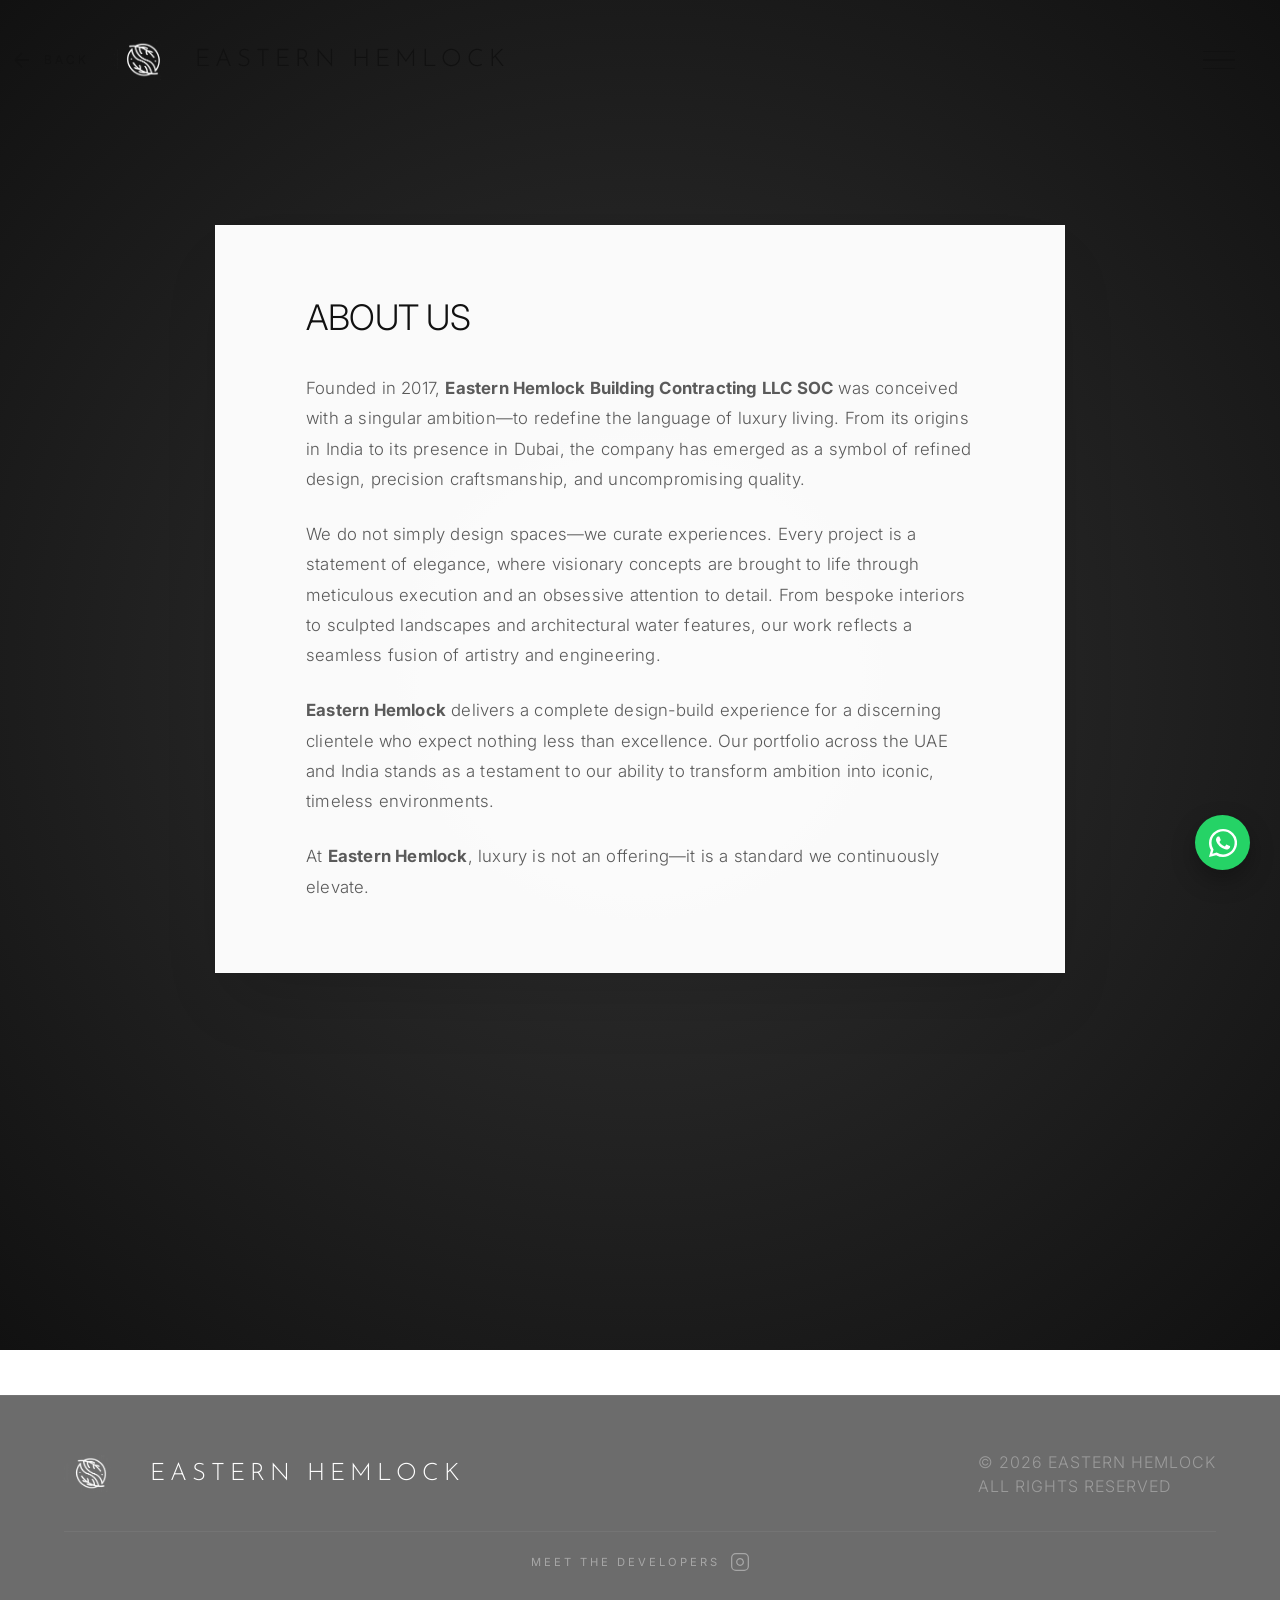
==== about.html @ 86b31ab2 "32 commit" ====
<!DOCTYPE html>
<html lang="en">
<head>
    <meta charset="UTF-8">
    <meta name="viewport" content="width=device-width, initial-scale=1.0">
    <title>Our Story | EASTERN HEMLOCK</title>
    <link rel="preconnect" href="https://fonts.googleapis.com">
    <link rel="preconnect" href="https://fonts.gstatic.com" crossorigin>
    <link href="https://fonts.googleapis.com/css2?family=Inter:wght@200;300;400;500&family=Playfair+Display:ital,wght@0,400;0,600;1,400&family=Josefin+Sans:wght@100;200;300&display=swap" rel="stylesheet">
    <link rel="stylesheet" href="style.css">
    <!-- Preload Hero Image for zero-lag entry -->
    <link rel="preload" as="image" href="https://images.unsplash.com/photo-1600585154340-be6161a56a0c?auto=format&fit=crop&w=1920&q=80">
    <script src="https://cdnjs.cloudflare.com/ajax/libs/gsap/3.12.2/gsap.min.js"></script>
    <script src="https://cdnjs.cloudflare.com/ajax/libs/gsap/3.12.2/ScrollTrigger.min.js"></script>
    <script src="https://cdn.jsdelivr.net/gh/studio-freight/lenis@1.0.19/bundled/lenis.min.js"></script>
</head>
<body class="luxury-theme">
    <div class="noise-overlay"></div>
    <div class="cursor-dot"></div>
    <div class="cursor-ring"></div>

    <nav class="nav-minimal nav-dark-elements">

        <div class="nav-container">
            <div class="nav-left">
                <a href="index.html" class="back-link" style="margin-right: 25px;">
                    <svg width="24" height="24" viewBox="0 0 24 24" fill="none" stroke="currentColor" stroke-width="1.5">
                        <path d="M19 12H5M5 12L12 19M5 12L12 5"/>
                    </svg>
                    <span>Back</span>
                </a>
                <a href="index.html" class="logo" style="text-decoration:none; color:inherit;">
                <img src="assets/logo_emblem.png" alt="EH Logo" class="brand-icon" width="55" height="55" style="object-fit: contain;  ">
                <span>EASTERN HEMLOCK</span>
            </a>
            </div>



            <div class="nav-right" style="display:flex; align-items:center;">
                <button class="hamburger" aria-label="Open Menu" style="margin-right: 30px !important;">
                    <span class="hamburger-line"></span><span class="hamburger-line"></span><span class="hamburger-line"></span>
                </button>
            </div>
        </div>
    </nav>

    
    <div class="menu-overlay" data-lenis-prevent>
        <div class="menu-bg"></div>
        <div class="menu-container" data-lenis-prevent>
            <!-- Menu Top Section -->
            <div class="menu-top">
                <div class="logo">
                    <img src="assets/logo_emblem.png" alt="EH Logo" class="brand-icon" width="55" height="55" style="object-fit: contain;  ">
                    <span>EASTERN HEMLOCK</span>
                </div>
                <div class="menu-top-right">
                    <button class="menu-close" aria-label="Close Menu">
                        <svg width="40" height="40" viewBox="0 0 24 24" fill="none" stroke="currentColor"
                            stroke-width="1">
                            <path d="M18 6 6 18M6 6l12 12" />
                        </svg>
                    </button>
                </div>
            </div>

            <!-- Menu Center Section (Main Links) -->
            <div class="menu-center">
                <ul class="nav-large-links">
                    <li><a href="index.html" class="menu-link" data-text="Home">Home</a></li>
                    <li><a href="about.html" class="menu-link" data-text="Our Story">Our Story</a></li>
                    <li><a href="projects.html" class="menu-link" data-text="Projects">Projects</a></li>
                    <li><a href="services.html" class="menu-link" data-text="Services">Services</a></li>
                    <li><a href="https://connect.easternhemlock.com" class="menu-link" target="_blank" data-text="Hemlock Connect">Hemlock Connect</a></li>
                    <li><a href="contact.html" class="menu-link" data-text="Contact">Contact</a></li>
                    <li><a href="careers.html" class="menu-link" data-text="Careers">Careers</a></li>
                </ul>
            </div>

            <!-- Menu Bottom Section (Columns) -->
            <div class="menu-bottom">
                <div class="menu-col">
                    <h4>The Team</h4>
                    <ul class="menu-sub-links">
                        <li><a href="about.html#team">Design Director</a></li>
                        <li><a href="about.html#team">Architects</a></li>
                        <li><a href="about.html#team">Engineers</a></li>
                    </ul>
                    <div class="menu-socials-inline" style="margin-top: 25px; display:flex; gap: 15px;">
                        <a href="https://www.instagram.com/eastern_hemlock_me?igsh=MTk4M3Q4dm4xdXRqOQ%3D%3D&utm_source=qr" target="_blank" style="text-decoration: none;"><svg width="24" height="24" viewBox="0 0 24 24" fill="none" stroke="currentColor" stroke-width="1.5" style="background: #333; border-radius: 6px; padding: 2px; color: white;"><rect width="20" height="20" x="2" y="2" rx="5" ry="5"/><path d="M16 11.37A4 4 0 1 1 12.63 8 4 4 0 0 1 16 11.37z"/><line x1="17.5" x2="17.51" y1="6.5" y2="6.5"/></svg></a>
                        <a href="https://www.facebook.com/easternhemlockme/" target="_blank" style="text-decoration: none;"><svg width="24" height="24" viewBox="0 0 24 24" fill="#FFFFFF" style="background: #333; border-radius: 6px; padding: 2px;"><path d="M24 12.073c0-6.627-5.373-12-12-12s-12 5.373-12 12c0 5.99 4.388 10.954 10.125 11.854v-8.385H7.078v-3.47h3.047V9.43c0-3.007 1.792-4.669 4.533-4.669 1.312 0 2.686.235 2.686.235v2.953H15.83c-1.491 0-1.956.925-1.956 1.874v2.25h3.328l-.532 3.47h-2.796v8.385C19.612 23.027 24 18.062 24 12.073z"/></svg></a>
                        <a href="https://www.youtube.com/@EASTERNHEMLOCKAE/videos" target="_blank" style="text-decoration: none;"><svg width="24" height="24" viewBox="0 0 24 24" fill="#FFFFFF" style="background: #333; border-radius: 6px; padding: 2px;"><path d="M23.498 6.186a3.016 3.016 0 0 0-2.122-2.136C19.505 3.545 12 3.545 12 3.545s-7.505 0-9.377.505A3.017 3.017 0 0 0 .502 6.186C0 8.07 0 12 0 12s0 3.93.502 5.814a3.016 3.016 0 0 0 2.122 2.136C4.495 20.455 12 20.455 12 20.455s7.505 0 9.377-.505a3.017 3.017 0 0 0 2.122-2.136C24 15.93 24 12 24 12s0-3.93-.502-5.814zM9.545 15.568V8.432L15.818 12l-6.273 3.568z"/></svg></a>
                        <a href="https://www.linkedin.com/company/easternhemlock/" target="_blank" style="text-decoration: none;"><svg width="24" height="24" viewBox="0 0 24 24" fill="#FFFFFF" style="background: #333; border-radius: 6px; padding: 2px;"><path d="M20.447 20.452h-3.554v-5.569c0-1.328-.027-3.037-1.852-3.037-1.853 0-2.136 1.445-2.136 2.939v5.667H9.351V9h3.414v1.561h.046c.477-.9 1.637-1.85 3.37-1.85 3.601 0 4.267 2.37 4.267 5.455v6.286zM5.337 7.433c-1.144 0-2.063-.926-2.063-2.065 0-1.138.92-2.063 2.063-2.063 1.14 0 2.064.925 2.064 2.063 0 1.139-.925 2.065-2.064 2.065zm1.782 13.019H3.555V9h3.564v11.452zM22.225 0H1.771C.792 0 0 .774 0 1.729v20.542C0 23.227.792 24 1.771 24h20.454C23.2 24 24 23.227 24 22.271V1.729C24 .774 23.2 0 22.222 0z"/></svg></a>
                    </div>
                </div>
                <div class="menu-col">
                    <h4>Projects</h4>
                    <ul class="menu-sub-links">
                        <li><a href="projects.html?filter=interiors">Interior Design</a></li>
                        <li><a href="projects.html?filter=landscapes">Landscape Design</a></li>
                        <li><a href="projects.html?filter=pools">Swimming Pools</a></li>
                        <li><a href="projects.html?filter=smarthomes">Smart Home</a></li>
                        <li><a href="projects.html?filter=maintenance">Maintenance</a></li>
                    </ul>
                </div>
                <div class="menu-col">
                    <h4>INSPIRATIONS</h4>
                    <ul class="menu-sub-links">
                        <li><a href="#">Modern Furniture</a></li>
                        <li><a href="#">Outdoor Spaces</a></li>
                        <li><a href="#">Luxury Living</a></li>
                    </ul>
                </div>
            </div>
        </div>
    </div>


    <section id="our-story" class="bg-silk-premium" style="position: relative; min-height: 150vh; overflow: visible;">
        <!-- Premium Scrolling Background Wrapper -->
        <div style="position: absolute; top: 0; left: 0; width: 100%; height: 100%; overflow: hidden; z-index: 0;">
            <div class="story-3d-bg" style="position: absolute; top: -20%; left: 0; width: 100%; height: 140%; will-change: transform;">
                <img src="https://images.unsplash.com/photo-1600585154340-be6161a56a0c?auto=format&fit=crop&w=1920&q=80" alt="Resort Luxury Exterior" style="width: 100%; height: 100%; object-fit: cover; will-change: transform;">
            </div>
        </div>

        <!-- Floating Content Box -->
        <div class="container" style="position: relative; z-index: 10; padding-top: 25vh; padding-bottom: 25vh; display: flex; justify-content: center;">
            <div class="story-content-box" style="background: rgba(255, 255, 255, 0.98); padding: 70px 90px; max-width: 850px; box-shadow: 0 35px 60px -15px rgba(0,0,0,0.15); border: 1px solid rgba(255,255,255,0.4);">
                <h2 style="font-size: 2.2rem; color: #111; margin-bottom: 35px; font-weight: 300; letter-spacing: -0.5px;">About us</h2>
                
                <p style="font-size: 1.05rem; color: #333; line-height: 1.8; margin-bottom: 25px; letter-spacing: 0.2px;">Founded in 2017, <strong>Eastern Hemlock Building Contracting LLC SOC</strong> was conceived with a singular ambition—to redefine the language of luxury living. From its origins in India to its presence in Dubai, the company has emerged as a symbol of refined design, precision craftsmanship, and uncompromising quality.</p>
                
                <p style="font-size: 1.05rem; color: #333; line-height: 1.8; margin-bottom: 25px; letter-spacing: 0.2px;">We do not simply design spaces—we curate experiences. Every project is a statement of elegance, where visionary concepts are brought to life through meticulous execution and an obsessive attention to detail. From bespoke interiors to sculpted landscapes and architectural water features, our work reflects a seamless fusion of artistry and engineering.</p>

                <p style="font-size: 1.05rem; color: #333; line-height: 1.8; margin-bottom: 25px; letter-spacing: 0.2px;"><strong>Eastern Hemlock</strong> delivers a complete design-build experience for a discerning clientele who expect nothing less than excellence. Our portfolio across the UAE and India stands as a testament to our ability to transform ambition into iconic, timeless environments.</p>

                <p style="font-size: 1.05rem; color: #333; line-height: 1.8; letter-spacing: 0.2px;">At <strong>Eastern Hemlock</strong>, luxury is not an offering—it is a standard we continuously elevate.</p>
            </div>
        </div>
    </section>

    <!-- Elegant Scrolling Scripting -->
    <script>
        document.addEventListener('DOMContentLoaded', () => {
            if (typeof gsap !== 'undefined' && typeof ScrollTrigger !== 'undefined') {
                gsap.registerPlugin(ScrollTrigger);
                
                // Premium Smooth Parallax Animation
                gsap.to(".story-3d-bg", {
                    scrollTrigger: {
                        trigger: "#our-story",
                        start: "top top",
                        end: "bottom top",
                        scrub: 0.8, // More responsive parallax
                    },
                    y: "20%",
                    ease: "none"
                });
                
                // Pop-up entrance for the box immediately on page load
                gsap.fromTo(".story-content-box", 
                    { scale: 0.85, opacity: 0, y: 40 },
                    { 
                        scale: 1,
                        y: 0, 
                        opacity: 1, 
                        duration: 1.2, 
                        ease: "back.out(1.5)",
                        delay: 0.2
                    }
                );
            }
        });
    </script>

    <footer class="footer-minimal bg-black" style="margin-top: 5vh;">
        <div class="container">
            <div class="footer-flex">
                <div class="logo">
                    <img src="assets/logo_emblem.png" alt="EH Logo" class="brand-icon" width="45" height="45" style="object-fit: contain; ">
                    <span>EASTERN HEMLOCK</span>
                </div>
                <p>&copy; 2026 Eastern Hemlock<br>All rights reserved</p>

            </div>
            <div class="footer-developer" style="margin-top: 30px; text-align: center; border-top: 1px solid rgba(255,255,255,0.05); padding-top: 20px;">
                <a href="https://www.instagram.com/intellex.web?igsh=MWZyenU0bWc3M2RxOQ==" target="_blank" style="text-decoration: none; color: rgba(255,255,255,0.4); font-size: 0.7rem; letter-spacing: 3px; text-transform: uppercase; display: inline-flex; align-items: center; gap: 10px; transition: color 0.3s;" onmouseover="this.style.color='#fff'" onmouseout="this.style.color='rgba(255,255,255,0.4)'">
                    Meet the Developers 
                    <svg width="20" height="20" viewBox="0 0 24 24" fill="none" stroke="currentColor" stroke-width="1.5" style="display: block;"><rect width="20" height="20" x="2" y="2" rx="5" ry="5"/><path d="M16 11.37A4 4 0 1 1 12.63 8 4 4 0 0 1 16 11.37z"/><line x1="17.5" x2="17.51" y1="6.5" y2="6.5"/></svg>
                </a>
            </div>
        </div>
    </footer>
    <script src="main.js"></script>
    <!-- WhatsApp Floating Button -->
    <a href="https://wa.me/9718004365625" class="whatsapp-btn" target="_blank" aria-label="Chat on WhatsApp">
        <svg xmlns="http://www.w3.org/2000/svg" width="32" height="32" viewBox="0 0 24 24" fill="white"><path d="M17.472 14.382c-.297-.149-1.758-.867-2.03-.967-.273-.099-.471-.148-.67.15-.197.297-.767.966-.94 1.164-.173.199-.347.223-.644.075-.297-.15-1.255-.463-2.39-1.475-.883-.788-1.48-1.761-1.653-2.059-.173-.297-.018-.458.13-.606.134-.133.298-.347.446-.52.149-.174.198-.298.298-.497.099-.198.05-.371-.025-.52-.075-.149-.669-1.612-.916-2.207-.242-.579-.487-.5-.669-.51-.173-.008-.371-.01-.57-.01-.198 0-.52.074-.792.372-.272.297-1.04 1.016-1.04 2.479 0 1.462 1.065 2.875 1.213 3.074.149.198 2.096 3.2 5.077 4.487.709.306 1.262.489 1.694.625.712.227 1.36.195 1.871.118.571-.085 1.758-.719 2.006-1.413.248-.694.248-1.289.173-1.413-.074-.124-.272-.198-.57-.347m-5.421 7.403h-.004a9.87 9.87 0 01-5.031-1.378l-.361-.214-3.741.982.998-3.648-.235-.374a9.86 9.86 0 01-1.51-5.26c.001-5.45 4.436-9.884 9.888-9.884 2.64 0 5.122 1.03 6.988 2.898a9.825 9.825 0 012.893 6.994c-.003 5.45-4.437 9.884-9.885 9.884m8.413-18.297A11.815 11.815 0 0012.05 0C5.414 0 .018 5.393 0 12.03c0 2.123.553 4.197 1.605 6.046L0 24l6.117-1.605A11.803 11.803 0 0012.043 24h.008c6.635 0 12.03-5.393 12.033-12.03a11.75 11.75 0 00-3.518-8.484l-.001-.001z"/></svg>
    </a>
</body>
</html>
---- style.css ----
/* 
    Eastern Hemlock | Ultra-Luxury Villa Services
    Minimalist Premium Design System
*/

html {
    scroll-behavior: auto !important; /* Reverting to auto - Lenis takes over the engine */
}

:root {
    --black: #111111; /* Midnight Graphite - Deep Mixed Grey/Black */
    --white: #FFFFFF;
    --luxury-bg: #111111; 
    --gold: #888888; /* Monochrome Accent - Mid Gray */
    --beige: #EBEBEB; /* Monochrome Accent - Light Gray instead of Beige */
    --transition-slow: cubic-bezier(0.2, 0.8, 0.2, 1);
    --transition-fast: cubic-bezier(0.4, 0, 0.2, 1);
}

body {
    background-color: var(--black);
    margin: 0;
    padding: 0;
    overflow-x: hidden;
}

* {
    margin: 0;
    padding: 0;
    box-sizing: border-box;
    -webkit-font-smoothing: antialiased;
    -moz-osx-font-smoothing: grayscale;
}

img {
    -webkit-touch-callout: none !important;
    -webkit-user-drag: none !important;
    -webkit-user-select: none !important;
    -khtml-user-select: none !important;
    -moz-user-select: none !important;
    -ms-user-select: none !important;
    user-select: none !important;
    pointer-events: auto; /* Allow clicks, just not secondary actions */
}

body {
    font-family: 'Inter', sans-serif;
    color: var(--white);
    background-color: var(--black);
    line-height: 1.5;
    overflow-x: hidden;
    -webkit-font-smoothing: antialiased;
}

/* Lenis Smooth Scroll Mandatory CSS */
html.lenis, html.lenis body {
    height: auto !important;
}

.lenis.lenis-smooth {
    scroll-behavior: auto !important;
}

.lenis.lenis-smooth [data-lenis-prevent] {
    overscroll-behavior: contain;
}

.lenis.lenis-stopped {
    overflow: hidden;
}

.lenis.lenis-scrolling iframe {
    pointer-events: none;
}

/* Typography Foundation */
h1, h2, h3 {
    font-family: 'Inter', sans-serif;
    font-weight: 200; /* Ultra thin, very luxury */
    text-transform: uppercase;
    letter-spacing: 2px;
}
.logo {
    font-family: 'Josefin Sans', sans-serif;
    font-weight: 200;
    text-transform: uppercase;
    letter-spacing: 6px; /* High tracking matching reference */
    font-size: 1.25rem;
    display: flex;
    align-items: center;
    gap: 16px;
}
.brand-icon, .intro-logo-img {
    display: inline-block;
    width: 55px;
    height: 55px;
    background-color: transparent !important; /* Reverting mask background */
    flex-shrink: 0;
    
    /* Using the FINAL clean asset with screen blending for absolute black-transparency */
    mix-blend-mode: screen; 
    object-fit: contain;
    
    margin-right: 15px; 
    z-index: 100;
}

/* Intro specific logo size override */
.intro-logo-img {
    width: 220px; 
    height: 220px;
}
h1 i, h2 i {
    font-family: 'Playfair Display', serif;
    font-weight: 400;
    font-style: italic;
    text-transform: none;
    letter-spacing: 0;
}

h1 { font-size: clamp(2.5rem, 6vw, 5rem); line-height: 1.1; margin-bottom: 2vh; }
h2 { font-size: clamp(2rem, 4vw, 3.5rem); margin-bottom: 3vh; line-height: 1.2; }
h3 { font-size: 1.2rem; margin-bottom: 10px; font-weight: 400; letter-spacing: 3px; }

p { font-weight: 300; font-size: clamp(1rem, 1.2vw, 1.2rem); opacity: 0.8; }

.bg-beige { 
    background-color: var(--beige);
    color: var(--black); 
}
.bg-silk-premium {
    background: radial-gradient(circle at center, #333333 0%, #111111 100%);
    background-size: 100% 100%;
    color: #EBEBEB;
}

@keyframes silkDrift {
    0% { background-position: 0% 50%; }
    50% { background-position: 100% 50%; }
    100% { background-position: 0% 50%; }
}
.bg-black { background-color: var(--black); color: var(--white); }

a { text-decoration: none; color: inherit; }

/* Utilities */
.container {
    width: 100%;
    max-width: 1600px;
    margin: 0 auto;
    padding: 0 5vw;
}
.text-center { text-align: center; }
.section-spaced { padding: 15vh 0; }

/* Buttons (Premium Minimalist) */
.btn {
    display: inline-flex;
    position: relative;
    padding: 16px 40px;
    font-size: 0.85rem;
    text-transform: uppercase;
    letter-spacing: 3px;
    font-weight: 500;
    overflow: hidden;
    cursor: pointer;
    border-radius: 2px;
    transition: color 0.4s var(--transition-fast);
}

.btn span { position: relative; z-index: 2; transition: color 0.4s; }

/* Data Hover fill animation for luxury feel */
.btn::before {
    content: '';
    position: absolute;
    top: 0; left: 0; width: 100%; height: 100%;
    background-color: var(--white);
    transform: scaleX(0);
    transform-origin: right;
    transition: transform 0.6s var(--transition-slow);
    z-index: 1;
}

.btn-outline {
    border: none;
    padding: 10px 0; /* Adjust padding for no-box look */
    color: var(--white);
    background: transparent;
}
.btn-outline span::after {
    content: '';
    position: absolute;
    bottom: -2px;
    left: 0;
    width: 100%;
    height: 1px;
    background-color: var(--white);
    transform: scaleX(0);
    transform-origin: right;
    transition: transform 0.6s var(--transition-slow);
}
.btn-outline:hover span::after {
    transform: scaleX(1);
    transform-origin: left;
}
.btn-outline:hover::before {
    transform: scaleX(1);
    transform-origin: left;
}
.btn-outline:hover span {
    color: var(--white); /* Keep white since we removed the fill effect for this text-only button */
}

.btn-primary {
    background-color: transparent;
    color: var(--white);
    border: 1px solid var(--white);
    margin-top: 4vh;
}
.btn-primary::before { background-color: var(--white); }
.btn-primary:hover::before { transform: scaleX(1); transform-origin: left; }
.btn-primary:hover span { color: var(--black); }

.bg-beige .btn-primary {
    border-color: var(--black);
    color: var(--black);
}
.bg-beige .btn-primary::before { background-color: var(--black); }
.bg-beige .btn-primary:hover span { color: var(--beige); }

.btn-large {
    padding: 20px 60px;
    font-size: 1rem;
}


/* Minimal Navigation */
.nav-minimal {
    position: fixed;
    top: 0; left: 0; width: 100%;
    padding: 30px 0;
    z-index: 1000;
    transition: all 0.6s var(--transition-slow);
    background: linear-gradient(to bottom, rgba(0,0,0,0.3) 0%, transparent 100%);
    backdrop-filter: blur(0px);
}


/* Glassmorphism for better visibility when scrolled */
.nav-minimal.scrolled {
    background: rgba(17, 17, 17, 0.8);
    backdrop-filter: blur(20px);
    padding: 15px 0;
    border-bottom: 1px solid rgba(255, 255, 255, 0.05);
}

.nav-container {
    display: grid;
    grid-template-columns: 1fr auto 1fr;
    align-items: center;
    padding: 0 5vw;
}
.nav-left {
    display: flex;
    justify-content: flex-start;
}
.nav-center {
    display: flex;
    justify-content: center;
    gap: 20px;
}
.nav-right {
    display: flex;
    justify-content: flex-end;
    gap: 30px;
}
.social-header-icon {
    opacity: 1 !important;
    color: var(--white) !important;
    transition: opacity 0.4s, transform 0.4s;
}
.social-header-icon:hover {
    opacity: 1;
    transform: translateY(-2px);
}
@media (max-width: 900px) {
    .nav-center { display: none; } /* Focus on logo + menu on mobile */
    .nav-container { grid-template-columns: 1fr 1fr; }
}


.nav-minimal .logo { 
    font-size: 1.8rem; 
    font-weight: 500; 
    color: #fff !important; 
    opacity: 1 !important; 
    display: flex !important;
    align-items: center;
    gap: 15px;
}
.nav-minimal .logo span {
    color: #fff !important;
    opacity: 1 !important;
}

.nav-right {
    display: flex;
    align-items: center;
    gap: 30px;
}

/* Dark Elements for Subpages (Visible on white/light backgrounds) */
.nav-dark-elements:not(.scrolled) .logo, 
.nav-dark-elements:not(.scrolled) .logo span, 
.nav-dark-elements:not(.scrolled) .back-link {
    color: #111 !important;
}

.nav-dark-elements:not(.scrolled) .hamburger-line {
    background-color: #111 !important;
}

.nav-dark-elements.scrolled .logo, 
.nav-dark-elements.scrolled .logo span, 
.nav-dark-elements.scrolled .back-link {
    color: #fff !important;
}

.nav-dark-elements.scrolled .hamburger-line {
    background-color: #fff !important;
}

.nav-dark-elements:not(.scrolled) .brand-icon {
    mix-blend-mode: multiply !important;
}

.nav-dark-elements.scrolled .brand-icon {
    mix-blend-mode: screen !important;
}

.hamburger, .nav-cta, .back-link {

    opacity: 1;
    visibility: visible;
    transition: opacity 0.8s var(--transition-slow), visibility 0.8s var(--transition-slow);
}


.back-link {
    display: flex;
    align-items: center;
    gap: 10px;
    font-size: 0.75rem;
    text-transform: uppercase;
    letter-spacing: 3px;
    font-weight: 300;
    color: #fff;
    transition: transform 0.3s var(--transition-fast);
}

.back-link:hover {
    transform: translateX(-5px);
    color: var(--gold);
}

.back-link svg {
    transition: transform 0.3s;
}

@media (max-width: 900px) {
    .back-link span { display: none; } /* Only arrow on mobile to save space */
}



/* Hamburger (Improved Visibility for Desktop) */
.hamburger {
    background: none;
    border: none;
    cursor: pointer;
    display: flex;
    flex-direction: column;
    justify-content: center; /* Center lines within hitbox */
    gap: 7px;
    z-index: 1001;
    padding: 15px 5px; /* Added hitbox to prevent clipping from slim header */
    height: auto;
    transition: transform 0.3s;
}
.hamburger-line {
    width: 32px;
    height: 1.5px; /* Slightly thicker for premium visibility */
    background-color: var(--white);
    display: block;
    transition: transform 0.4s var(--transition-fast), width 0.4s var(--transition-fast);
}
.hamburger:hover .hamburger-line {
    background-color: var(--gold); /* Signal interaction state */
}
.hamburger:hover .hamburger-line:last-child {
    width: 20px;
}

/* Menu Overlay */
.menu-overlay {
    position: fixed;
    top: -100%;
    left: 0;
    width: 100%;
    height: 100vh;
    background-color: #111111 !important; /* Unified Midnight Graphite */
    color: var(--white);
    z-index: 9999; 
    display: flex;
    flex-direction: column;
    padding: 60px 8vw; 
    overflow-y: auto;
    -webkit-overflow-scrolling: touch; /* Momentum scrolling for iOS */
    transition: top 0.8s var(--transition-slow);
}

.menu-overlay .logo, .menu-overlay .logo span {
    color: var(--white) !important;
}

.menu-overlay .menu-link {
    color: var(--white) !important;
}

.menu-overlay .menu-link:hover {
    color: var(--gold) !important;
}

.menu-overlay .menu-close {
    color: var(--white) !important;
}

.menu-bg {
    position: absolute;
    inset: 0;
    background: var(--black);
    transform: scaleY(0);
    transform-origin: top;
    transition: transform 1.2s var(--transition-slow);
}

.menu-container {
    min-height: 100%; /* Changed from height: 100% to allow content overflow */
    display: flex;
    flex-direction: column;
    gap: 10vh; /* Better spacing for very long menus */
}

/* Menu Top */
.menu-top {
    display: flex;
    justify-content: space-between;
    align-items: center;
    margin-bottom: 5vh;
}
.menu-top .logo { color: var(--black); font-size: 1.8rem; }

.menu-top-right {
    display: flex;
    align-items: center;
    gap: 40px;
}

.search-container {
    display: flex;
    align-items: center;
    border-bottom: 1px solid rgba(0,0,0,0.1);
    padding-bottom: 5px;
}
.search-input {
    background: none;
    border: none;
    padding: 5px 10px;
    font-size: 0.9rem;
    font-family: inherit;
    outline: none;
    width: 200px;
}
.search-btn {
    background: var(--black);
    border: none;
    cursor: pointer;
    color: var(--white);
    display: flex;
    align-items: center;
    justify-content: center;
    width: 35px;
    height: 35px;
    border-radius: 50%; /* Rounded button */
    transition: background 0.3s;
}
.search-btn:hover {
    background: var(--gold);
}

.menu-close {
    background: none;
    border: none;
    cursor: pointer;
    color: var(--black);
    transition: transform 0.4s var(--transition-fast);
}
.menu-close:hover {
    transform: rotate(90deg);
}

/* Menu Center */
.menu-center {
    flex: 1;
    display: flex;
    align-items: center;
}
.nav-large-links {
    list-style: none;
}
.nav-large-links li {
    margin-bottom: 12px; /* Tighter vertical spacing */
}
.menu-link {
    font-size: clamp(1.1rem, 2.5vw, 1.6rem); /* Refined, smaller size */
    font-weight: 300;
    text-transform: uppercase;
    letter-spacing: 6px;
    position: relative;
    display: inline-block;
    transition: color 0.4s var(--transition-fast);
}
.menu-link::after {
    content: '';
    position: absolute;
    bottom: -2px;
    left: 0;
    width: 100%;
    height: 1px;
    background-color: var(--white);
    transform: scaleX(0);
    transform-origin: right;
    transition: transform 0.6s var(--transition-slow);
}
.menu-link:hover {
    color: var(--gold);
}
.menu-link:hover::after {
    transform: scaleX(1);
    transform-origin: left;
}

/* Menu Bottom */
.menu-bottom {
    display: grid;
    grid-template-columns: repeat(3, 1fr);
    gap: 30px;
    padding-top: 3vh; /* Reduced padding to fit screen */
    border-top: 1px solid rgba(255,255,255,0.05);
}

.menu-col h4 {
    font-size: 0.8rem;
    text-transform: uppercase;
    letter-spacing: 2px;
    margin-bottom: 20px;
    opacity: 0.5;
}
.menu-sub-links {
    list-style: none;
}
.menu-sub-links li {
    margin-bottom: 10px;
}
.menu-sub-links a {
    font-size: 0.95rem;
    font-weight: 300;
    transition: color 0.3s;
}
.menu-sub-links a:hover {
    color: var(--gold);
}

/* ─── 1. Hero Section ──────────────────────────────────── */

.hero-fullscreen {
    position: relative;
    height: 100vh;
    display: flex;
    align-items: center;
    justify-content: center;
    text-align: center;
    overflow: hidden;
    background: #050505; /* Dark screen for cinematic start */
}

/* Wrapper clips the reveal */
.hero-bg-wrapper {
    position: absolute;
    inset: 0;
    overflow: hidden;
    z-index: 0;
    perspective: 1200px;
}

.hero-image-container {
    position: absolute;
    inset: 0;
    width: 100%;
    height: 100%;
    overflow: hidden;
}

/* img element */
.hero-bg-img {
    position: absolute;
    top: 0;
    left: 0;
    width: 100%;
    height: 100%;
    object-fit: cover;
    object-position: center;
    filter: brightness(0.65) contrast(1.05); /* Restored original crisp elegant lighting */
    display: block;
    transform: scale(1);
    opacity: 0; /* Reset state */
    will-change: transform, opacity;
}

/* Dark gradient overlay */
.hero-overlay {
    position: absolute;
    inset: 0;
    background: linear-gradient(
        to bottom,
        rgba(0,0,0,0.1) 0%,
        rgba(0,0,0,0.8) 100%
    );
    z-index: 1;
    opacity: 0; /* JS will fade this in */
}

/* Text container */
.hero-content {
    position: relative;
    z-index: 3;
    padding: 0 5vw;
}

.hero-heading {
    opacity: 0;
    transform: translateY(30px);
}

.hero-subheading {
    opacity: 0;
    transform: translateY(20px);
    margin-top: 2vh;
}

.hero-cta {
    opacity: 0;
    transform: translateY(20px);
    margin-top: 5vh;
}

.btn-outline-capsule {
    display: inline-block;
    padding: 18px 50px;
    border: 1px solid rgba(255, 255, 255, 0.25);
    border-radius: 50px;
    color: var(--white);
    text-transform: uppercase;
    letter-spacing: 5px;
    font-size: 0.75rem;
    font-weight: 300;
    transition: background-color 0.4s ease, color 0.4s ease, border-color 0.4s ease;
}

.btn-outline-capsule:hover {
    background: var(--white);
    color: var(--black);
    border-color: var(--white);
}

/* Scroll Indicator */
.scroll-indicator {
    display: none;
}

/* Floating Animation for Services */
@keyframes serviceFloat {
    0%   { transform: translateY(0px) scale(1); }
    50%  { transform: translateY(-15px) scale(1.01); }
    100% { transform: translateY(0px) scale(1); }
}

.floating-anim {
    animation: serviceFloat 5.5s ease-in-out infinite;
    transform-origin: center bottom;
    will-change: transform;
}

/* 2. Services Section */
.services-grid-3 {
    display: grid;
    grid-template-columns: repeat(3, 1fr);
    gap: 5vw;
    margin-top: 5vh;
}


.service-minimal {
    display: flex;
    flex-direction: column;
    gap: 30px;
}
.service-img-wrapper {
    width: 100%;
    aspect-ratio: 3/4;
    overflow: hidden;
    position: relative;
    clip-path: inset(100% 0 0 0);
}
.service-img-wrapper img {
    /* Image Protection */
    pointer-events: none; /* Prevents dragging and some right-click actions */
    -webkit-user-drag: none;
    -webkit-touch-callout: none; /* Disables the long-press 'Save Image' menu on iOS */
    user-select: none;
    
    width: 100%; height: 100%;
    object-fit: cover;
    transform: scale(1.1);
    transition: transform 1.2s cubic-bezier(0.2, 0.8, 0.2, 1);
}
.service-hover-overlay {
    position: absolute;
    top: 0; left: 0; width: 100%; height: 100%;
    background: rgba(0,0,0,0.15);
    opacity: 0;
    transition: opacity 0.6s ease;
}
.service-minimal:hover .service-img-wrapper img { transform: scale(1.03); }
.service-minimal:hover .service-hover-overlay { opacity: 1; }

.service-text { padding-top: 20px; text-align: center; }
.service-text h3 { color: var(--black); font-size: 1.4rem; letter-spacing: 4px; margin-bottom: 8px; }
.service-text p { font-size: 0.9rem; color: rgba(0,0,0,0.6); letter-spacing: 1px; }

/* 3. Feature Showcase Section */
.showcase-split {
    display: flex;
    align-items: center;
    gap: 8vw;
    padding: 10vh 0;
}

.showcase-text { flex: 0.8; }
.showcase-text p { font-size: 1.2rem; letter-spacing: 1px; text-transform: uppercase; margin-top: 20px;}

.showcase-visual {
    flex: 1.2;
    aspect-ratio: 4/5;
    position: relative;
    overflow: hidden;
    clip-path: inset(0 0 0 100%); /* Right mask reveal */
}
.showcase-visual img {
    width: 100%; height: 120%; /* Extra height for parallax */
    object-fit: cover;
    top: -10%; position: absolute;
}

/* 4. Contact / Final Section */
.section-contact {
    padding: 20vh 0;
    position: relative;
    overflow: hidden;
}
.contact-title { font-size: clamp(3rem, 7vw, 6rem); line-height: 1.05; text-transform: none; font-family: 'Playfair Display', serif; font-style: italic; }

.contact-details { 
    margin-top: 10vh; 
    font-size: 1.25rem; 
    letter-spacing: 4px; 
    color: rgba(255,255,255,0.85); 
    text-align: center;
    width: 100%;
}
.contact-details p {
    margin-bottom: 25px;
    text-transform: lowercase;
}

/* Footer */
.footer-minimal { padding: 50px 0; font-size: 0.8rem; letter-spacing: 1px; color: rgba(255,255,255,0.4); text-transform: uppercase; }
.footer-flex { display: flex; justify-content: space-between; align-items: center; }
.footer-minimal .logo { font-size: 1.5rem; color: #fff; }
@media (max-width: 900px) {
    .footer-minimal { 
        text-align: center !important; 
        padding: 40px 20px !important; 
    }
    .footer-flex { 
        flex-direction: column !important; 
        gap: 30px !important; 
        align-items: center !important; 
        justify-content: center !important;
    }
    .footer-minimal .logo { 
        display: flex !important;
        flex-direction: row !important;
        justify-content: center !important; 
        align-items: center !important;
        gap: 10px !important; /* Reduced gap */
        margin-bottom: 20px !important;
        width: 100% !important;
        text-align: center !important;
    }
    .footer-minimal .logo span {
        white-space: nowrap !important;
        display: inline-block !important;
        letter-spacing: 3px !important; /* Reduced letter-spacing to prevent overflow */
        font-size: 1.2rem !important; /* Slightly smaller to fit mobile screens */
    }

    .footer-minimal p {
        width: 100% !important;
        text-align: center !important;
        line-height: 1.6 !important;
        margin-bottom: 25px !important;
    }
    .footer-developer {
        width: 100% !important;
        text-align: center !important;
        display: flex !important;
        justify-content: center !important;
        margin-top: 25px !important;
    }
    .contact-details {
        margin-top: 5vh !important;
        font-size: 1rem !important;
        letter-spacing: 2px !important;
        padding: 0 20px !important;
    }
    .contact-details p {
        display: flex !important;
        flex-direction: column !important; /* Stack phone and email on mobile */
        gap: 15px !important;
        text-align: center !important;
        align-items: center !important;
    }
}

/* Initial GSAP States */
.hero-anim, .fade-stagger, .fade-slide-right, .fade-slide-up {
    opacity: 0;
}

/* Contact Background Image enhancements */
.contact-bg-wrapper {
    position: absolute;
    top: 0; left: 0; width: 100%; height: 100%;
    z-index: 0;
}
.contact-bg-wrapper img {
    width: 100%; height: 120%;
    object-fit: cover;
    top: -10%; position: absolute;
    filter: brightness(0.4);
}
.contact-overlay {
    position: absolute;
    top: 0; left: 0; width: 100%; height: 100%;
    background: linear-gradient(to top, var(--black), transparent);
}
.contact-content-relative {
    position: relative;
    z-index: 2;
}

/* Mobile Specific Adjustments */
@media (max-width: 768px) {
    .btn {
        padding: 12px 30px;
        font-size: 0.7rem; /* Smaller font on mobile */
        letter-spacing: 2px;
    }
    .btn-large {
        padding: 15px 40px;
        font-size: 0.85rem;
    }
    
    /* Header layout like NSIDE */
    .nav-minimal {
        padding: 0;
        border-bottom: 1px solid rgba(255, 255, 255, 0.15);
    }
    .nav-container {
        padding: 0 0 0 5vw;
        height: 70px;
    }
    .nav-minimal .logo {
        font-size: 1.1rem;
        letter-spacing: 2px;
    }
    .nav-cta {
        display: none; /* Hide on mobile to match the clean look */
    }
    .nav-right {
        height: 100%;
        gap: 0;
    }
    .hamburger {
        height: 100%;
        width: 70px;
        border-left: 1px solid rgba(255, 255, 255, 0.15);
        display: flex;
        justify-content: center;
        align-items: center;
        gap: 6px;
    }
    .hamburger-line {
        width: 24px;
        height: 1px;
    }
}

/* --- New Additions: Story & Portfolio --- */
.story-layout {
    display: flex;
    justify-content: space-between;
    gap: 8vw;
    align-items: center;
}
@media (max-width: 900px) {
    .story-layout { flex-direction: column; text-align: center; }
}
.story-left { flex: 1; }
.story-right { flex: 1; }
.story-right p { font-size: 1.15rem; line-height: 1.8; margin-bottom: 30px; }
.eyebrow { font-size: 0.8rem; letter-spacing: 4px; text-transform: uppercase; color: var(--gold, #888888); display: block; margin-bottom: 20px; font-weight: 500;}
.mt-4 { margin-top: 2rem; }
.mb-5 { margin-bottom: 3rem; }

/* --- Project Promo Section (Reference Match) --- */
.project-promo-section {
    position: relative;
    width: 100%;
    height: 70vh;
    display: flex;
    align-items: center;
    justify-content: center;
    background: var(--background);
    overflow: hidden;
}
.vertical-lines {
    position: absolute;
    top: 0; left: 0; width: 100%; height: 100%;
    display: flex;
    justify-content: space-between;
    padding: 0 15vw;
    z-index: 2;
    pointer-events: none;
}
.v-line {
    width: 1px;
    height: 100%;
    background: rgba(255,255,255,0.05);
}
.promo-bg {
    position: absolute;
    top: 10%; left: 0; right: 0; bottom: 10%;
    overflow: hidden;
    z-index: 1;
}
.promo-bg img {
    width: 100%; height: 120%;
    object-fit: cover;
    position: absolute; top: -10%; left: 0;
}
.promo-overlay {
    position: absolute; inset: 0;
    background: rgba(0,0,0,0.5);
}
.promo-content {
    position: relative;
    z-index: 3;
    text-align: center;
    color: var(--white);
    padding: 0 5vw;
}
.promo-title {
    font-size: clamp(2rem, 4vw, 4rem);
    font-family: 'Inter', sans-serif;
    font-weight: 400;
    text-transform: none;
    letter-spacing: -1px;
    margin-top: 10px;
}
.project-subnav {
    display: flex;
    justify-content: space-around;
    padding: 30px 10vw;
    border-bottom: 1px solid rgba(255,255,255,0.08); /* Clean modern bar */
    border-top: 1px solid rgba(255,255,255,0.08);
    background: var(--background);
}
.subnav-item {
    font-size: 0.8rem;
    letter-spacing: 4px;
    text-transform: uppercase;
    color: var(--text-muted);
    cursor: pointer;
    transition: color 0.3s;
    display: flex;
    align-items: center;
    gap: 10px;
}
.subnav-item:hover { color: var(--gold); }
.plus-icon { font-size: 1.2rem; font-weight: 300; }

@media(max-width: 900px) {
    .project-subnav { flex-direction: column; gap: 20px; align-items: center; padding: 30px 5vw; }
    .promo-bg { left: 0; right: 0; }
    .vertical-lines { padding: 0 5vw; }
}

/* --- Luxury Gallery Modal --- */
.gallery-modal {
    position: fixed;
    inset: 0;
    background: rgba(5,5,5,0.98);
    z-index: 99999;
    display: flex;
    flex-direction: column;
    opacity: 0;
    pointer-events: none;
    visibility: hidden;
    transition: opacity 0.6s ease, visibility 0.6s ease;
    backdrop-filter: blur(20px);
}
.gallery-modal.active {
    opacity: 1;
    pointer-events: all;
    visibility: visible;
}
.gallery-close {
    position: absolute;
    top: 40px; right: 5vw;
    color: var(--white);
    cursor: pointer;
    z-index: 10;
    transition: transform 0.4s;
}
.gallery-close:hover { transform: rotate(90deg); color: var(--gold); }
.gallery-container {
    flex: 1;
    display: flex;
    flex-direction: column;
    padding: 10vh 5vw 5vh 5vw;
    overflow: hidden;
    position: relative; /* Ensure children can position absolutely */
}

.gallery-nav {
    position: absolute;
    top: 55%; /* Centered around the gallery items */
    transform: translateY(-50%);
    width: 60px;
    height: 60px;
    background: rgba(255,255,255,0.05);
    border: 1px solid rgba(255,255,255,0.1);
    color: var(--white);
    border-radius: 50%;
    display: flex;
    align-items: center;
    justify-content: center;
    cursor: pointer;
    z-index: 20;
    transition: all 0.4s cubic-bezier(0.2, 0.8, 0.2, 1);
    backdrop-filter: blur(10px);
}
.gallery-nav:hover {
    background: rgba(255,255,255,0.15);
    border-color: var(--gold);
    color: var(--gold);
}
.gallery-prev { left: 2vw; }
.gallery-next { right: 2vw; }

@media(max-width: 900px) {
    .gallery-nav { width: 50px; height: 50px; top: auto; bottom: 30px; }
    .gallery-prev { left: 5vw; }
    .gallery-next { right: 5vw; }
}
.gallery-header {
    display: flex;
    justify-content: space-between;
    align-items: flex-end;
    margin-bottom: 6vh;
}
.gallery-filters {
    display: flex;
    gap: 20px;
}
.filter-btn {
    background: none; border: none;
    color: var(--text-muted);
    font-size: 0.8rem; letter-spacing: 3px; text-transform: uppercase;
    cursor: pointer; padding-bottom: 5px;
    position: relative;
    transition: color 0.3s;
    flex-shrink: 0;
}
.filter-btn.active, .filter-btn:hover { color: var(--white); }
.filter-btn::after {
    content: ''; position: absolute; bottom: 0; left: 0; width: 100%; height: 1px;
    background: var(--gold); transform: scaleX(0); transform-origin: right; transition: transform 0.4s;
}
.filter-btn.active::after { transform: scaleX(1); transform-origin: left; }

.gallery-track {
    display: flex;
    gap: 0; /* Tight grid matching reference */
    overflow-x: auto;
    padding-bottom: 20px;
    scrollbar-width: none;
    align-items: center;
    height: 100%;
    will-change: scroll-position, transform;
    -webkit-overflow-scrolling: touch;
}
.gallery-track::-webkit-scrollbar { display: none; }

.gallery-item {
    flex: 0 0 30vw; 
    height: 65vh;
    display: flex;
    position: relative;
    cursor: grab;
    border-right: 1px solid rgba(255,255,255,0.15); /* Thin reference lines */
    animation: slowFloat 6s ease-in-out infinite;
}
.gallery-item:nth-child(odd) { animation-duration: 7.5s; animation-delay: -3s; }
.gallery-item:nth-child(3n) { animation-duration: 5.5s; animation-delay: -1.5s; }

@keyframes slowFloat {
    0% { transform: translateY(0); }
    50% { transform: translateY(-12px); }
    100% { transform: translateY(0); }
}

@keyframes ambientPan {
    0% { transform: scale(1.02) translate(0, 0); }
    100% { transform: scale(1.08) translate(-1%, 1.5%); }
}
.ambient-pan {
    animation: ambientPan 30s ease-in-out infinite alternate;
}

.gallery-item.hidden { display: none; }

.gallery-img-wrap {
    width: 100%;
    height: 100%;
    position: relative;
    overflow: hidden;
}
.gallery-img-wrap img {
    /* Image Protection */
    pointer-events: none;
    -webkit-user-drag: none;
    -webkit-touch-callout: none;
    user-select: none;

    width: 100%; height: 100%;
    object-fit: cover;
    transform: scale(1.05);
    transition: transform 0.8s cubic-bezier(0.2, 0.8, 0.2, 1);
}
.gallery-item:hover .gallery-img-wrap img {
    transform: scale(1);
}

.card-overlay {
    position: absolute; inset: 0;
    background: rgba(0,0,0,0.6); /* Deep overlay for text readability */
    transition: background 0.6s ease;
    z-index: 1;
}
.gallery-item:hover .card-overlay {
    background: rgba(0,0,0,0.3); /* Lightens up elegantly on hover */
}

.card-content {
    position: absolute; inset: 0;
    z-index: 2;
    display: flex;
    flex-direction: column;
    justify-content: center;
    padding: 40px;
    text-align: center;
    color: var(--white);
}

.card-top {
    transform: translateY(15px);
    transition: transform 0.6s cubic-bezier(0.2, 0.8, 0.2, 1);
}
.gallery-item:hover .card-top { transform: translateY(0); }

.card-location {
    font-size: 0.65rem; letter-spacing: 5px; text-transform: uppercase; color: var(--text-muted);
    display: block; margin-bottom: 12px;
}
.card-title {
    font-size: 2rem; font-family: 'Inter', sans-serif; font-weight: 500; letter-spacing: -1px;
}

.card-view-btn {
    width: 90px; height: 90px;
    border: 1px solid rgba(255,255,255,0.4);
    border-radius: 50%;
    display: flex; align-items: center; justify-content: center;
    margin: 0 auto;
    font-size: 0.7rem; letter-spacing: 3px;
    opacity: 0;
    pointer-events: none;
    transition: all 0.5s cubic-bezier(0.2, 0.8, 0.2, 1);
    backdrop-filter: blur(25px);
}

.lightbox-nav {
    position: absolute;
    top: 50%;
    transform: translateY(-50%);
    width: 60px;
    height: 60px;
    background: rgba(255,255,255,0.05);
    border: 1px solid rgba(255,255,255,0.1);
    color: var(--white);
    border-radius: 50%;
    display: flex;
    align-items: center;
    justify-content: center;
    cursor: pointer;
    z-index: 200;
    transition: all 0.4s cubic-bezier(0.2, 0.8, 0.2, 1);
}
.lightbox-nav:hover {
    background: rgba(255,255,255,0.15);
    border-color: var(--gold);
    color: var(--gold);
}
.lightbox-prev { left: 4vw; }
.lightbox-next { right: 4vw; }

@media(max-width: 900px) {
    .lightbox-nav { width: 45px; height: 45px; }
}

.lightbox-portal.active {
    opacity: 1;
    pointer-events: auto;
}

.gallery-item:hover .card-view-btn {
    opacity: 1; transform: scale(1);
    background: rgba(255,255,255,0.05); /* Slight glass hover */
    border-color: rgba(255,255,255,0.9);
}

.card-bottom {
    font-size: 0.75rem; letter-spacing: 4px; color: var(--text-muted);
    transform: translateY(15px);
    transition: transform 0.6s cubic-bezier(0.2, 0.8, 0.2, 1);
}
.gallery-item:hover .card-bottom { transform: translateY(0); }

@media(max-width: 900px) {
    .gallery-header { flex-direction: column; align-items: flex-start; gap: 20px; }
    .gallery-filters { 
        width: 100%;
        overflow-x: auto;
        white-space: nowrap;
        padding-bottom: 15px;
        -webkit-overflow-scrolling: touch;
        scrollbar-width: none;
    }
    /* Mobile Tap Interaction: Show full image and trigger lightbox on first touch */
    .gallery-track {
        scroll-snap-type: x proximity; /* Proximity provides a smoother, less rigid swiping experience */
        -webkit-overflow-scrolling: touch; /* Essential for momentum-based smooth scrolling on iOS */
        scroll-behavior: smooth;
    }
    
    .gallery-item {
        flex: 0 0 85vw; /* Much wider for full image visibility */
        height: 75vh;   /* Taller for better impact on mobile */
        scroll-snap-align: center;
        border-right: none;
    }
    
    .card-view-btn {
        opacity: 1 !important; /* Always visible or visible on first tap? User said same as desktop. 
                                  But desktop shows on hover. On mobile, let's make it more present. 
                                  Actually, if 'touching itself' opens the lightbox, maybe keep it centered. */
        transform: scale(1) !important;
        width: 80px !important;
        height: 80px !important;
        background: rgba(255,255,255,0.15);
        border-color: rgba(255,255,255,0.8);
        font-size: 0.65rem !important;
        pointer-events: none; /* Let the gallery-item handle the click */
    }
    
    .card-overlay {
        background: rgba(0,0,0,0.4) !important; /* Slightly lighter on mobile */
    }
}

/* --- COMPREHENSIVE MOBILE OPTIMIZATION --- */
@media (max-width: 768px) {
    /* Global Overrides */
    body, html { overflow-x: hidden !important; width: 100%; max-width: 100vw; }
    .container { padding-left: 20px !important; padding-right: 20px !important; width: 100% !important; box-sizing: border-box; }
    h1 { font-size: 2.8rem !important; }
    h2 { font-size: 2.2rem !important; }
    p { font-size: 1rem !important; }
    
    /* Dynamic Navigation protection against text overlap */
    .nav-minimal {
        background: transparent;
        backdrop-filter: blur(0px);
        padding: 15px 0 !important;
    }
    .nav-large-links li a { font-size: 2rem !important; }

    /* About Page Mobile Fixes */
    .story-content-box {
        padding: 40px 25px !important;
        margin: 20px !important;
        max-width: 100% !important;
        box-sizing: border-box;
    }
    
    /* Services Page Mobile Fixes */
    div[style*="flex-direction: row-reverse"] {
        flex-direction: column !important;
    }
    /* Any flex layout gap over 30 needs squishing */
    div[style*="display:flex; align-items:center; gap: 80px"] {
        flex-direction: column !important;
        gap: 30px !important;
    }
    /* Squish the grids */
    div[style*="grid-template-columns"] {
        grid-template-columns: 1fr !important;
        gap: 20px !important;
    }
    .img-3d-card {
        height: 250px !important;
        margin-bottom: 20px !important;
    }
    div[style*="min-width: 300px;"] {
        min-width: 100% !important;
    }
    
    /* Contact Page Mobile Fixes */
    #contact-form .container {
        padding-top: 5vh !important;
    }
    .contact-wrapper {
        flex-direction: column !important;
        margin: 15px !important;
        width: auto !important;
    }
    .form-col, .links-col {
        padding: 30px 20px !important;
        min-width: 100% !important;
        border-right: none !important;
        border-bottom: 1px solid #f0f0f0;
        box-sizing: border-box;
    }
    .luxury-form > div {
        flex-direction: column !important;
        gap: 15px !important;
    }
}

/* --- GLOBAL BACKGROUND GLASSMORPHISM --- */
.bg-black {
    background: rgba(10, 10, 10, 0.6) !important;
    backdrop-filter: blur(25px);
    -webkit-backdrop-filter: blur(25px);
    border-top: 1px solid rgba(255,255,255,0.05);
}
.bg-beige {
    background: rgba(240, 235, 230, 0.75) !important;
    backdrop-filter: blur(25px);
    -webkit-backdrop-filter: blur(25px);
    border-top: 1px solid rgba(255,255,255,0.4);
}
/* Ensure the body doesn't block the fixed bg */
body {
    background: transparent !important;
}

/* --- CINEMATIC INTRO STYLES --- */
.intro-branding-overlay {
    position: fixed;
    inset: 0;
    width: 100vw;
    height: 100vh;
    background: var(--black);
    z-index: 5000;
    display: flex;
    align-items: center;
    justify-content: center;
    pointer-events: none; /* Allow scroll through once animated */
    overflow: hidden;
}

/* Restored introductory background asset with high-blur for cleaning */
.intro-bg-blur {
    position: absolute;
    inset: 0;
    background-image: url('assets/intro_blur_bg.png');
    background-size: cover;
    background-position: center;
    filter: blur(100px); /* Increased to 100px to effectively remove asset-level noise/particles */
    opacity: 0.55; /* Refined opacity for cinematic depth */
    transform: scale(1.2); /* Ensure no edge bleed with high blur */
    pointer-events: none;
    z-index: 1;
}

.intro-logo-wrap {
    position: relative; 
    z-index: 10; 
    display: flex;
    flex-direction: column;
    align-items: center;
    text-align: center;
    will-change: transform, opacity;
}

.intro-logo-text {
    font-family: 'Inter', sans-serif;
    font-weight: 300; /* Slightly thicker to avoid 'particle' text appearance */
    letter-spacing: 18px; /* Slightly tighter for a cleaner look */
    font-size: 2.2rem;
    color: #fff;
    text-transform: uppercase;
    text-shadow: 0 0 15px rgba(0, 0, 0, 0.5); /* Hide background contrast noise */
}

.nav-minimal {
    opacity: 1; /* Keep nav controls visible */
    transition: opacity 0.8s ease;
}

.nav-minimal .logo {
    opacity: 1; /* PERSISTENT BRANDING: Anchor the identity in top-left */
    transition: opacity 0.6s ease;
}

.nav-minimal .logo.visible {
    opacity: 1;
}

/* ─── 1.5 Scroll-Driven Luxury Showcase (New) ───────────────── */

.scroll-story-section {
    position: relative;
    height: 600vh; /* More height for sequential scroll */
    background: #0d110f; 
}

.scroll-sticky-container {
    position: relative;
    width: 100%;
    height: 100vh;
    overflow: hidden;
    display: flex;
    align-items: center;
    justify-content: center;
    background: radial-gradient(circle at center, #1a2a22 0%, #0d110f 100%);
}

/* Premium Pastel Ambient Background */
.scroll-story-ambient {
    position: absolute;
    inset: 0;
    pointer-events: none;
    z-index: 1;
}

.ambient-glow {
    position: absolute;
    width: 70vw;
    height: 70vw;
    border-radius: 100%;
    filter: blur(160px);
    opacity: 0; /* REMOVED: Users see these as 'particles' */
    mix-blend-mode: soft-light;
    will-change: transform;
}

.glow-1 {
    top: -10%;
    left: -10%;
    background: radial-gradient(circle, rgba(255, 255, 255, 0.08) 0%, transparent 70%); /* Soft Platinum */
}

.glow-2 {
    bottom: -15%;
    right: -10%;
    background: radial-gradient(circle, rgba(255, 255, 255, 0.05) 0%, transparent 70%); /* Dim White */
}

.nav-minimal {
    position: fixed;
    top: 0;
    left: 0;
    width: 100%;
    z-index: 5000;
    background: transparent !important;
    display: flex;
    flex-direction: column;
}

.nav-minimal .logo, .nav-minimal .logo span {
    color: var(--white) !important; /* Restore White for Chocolate contrast */
}

/* Restore Logo Img for Dark Chocolate */
.brand-icon {
    filter: none; 
}

.hamburger-line {
    background-color: var(--white) !important; /* Restore White Lines */
}

.nav-container {
    padding: 0 10px !important; /* Absolute Edge Fringe Activation */
    min-height: 35px;
    display: flex;
    align-items: center;
    justify-content: space-between;
    width: 100%;
}

.nav-minimal .brand-icon {
    width: 60px; /* Bolder size for impact */
    height: 60px;
    margin-right: 6px;
}

.logo span {
    font-size: 1.5rem; /* Bolder size for impact */
    letter-spacing: 5px;
    font-weight: 300;
}

.glow-3 {
    top: 30%;
    left: 40%;
    width: 50vw;
    height: 50vw;
    background: radial-gradient(circle, rgba(255, 255, 255, 0.03) 0%, transparent 70%);
}
/* Grainy Noise Removed for clarity */

.scroll-cards-wrapper {
    position: relative;
    width: 100%;
    height: 100%;
    display: flex;
    align-items: center;
    justify-content: center;
    transform-style: preserve-3d;
    perspective: 1200px; /* Enhanced Depth */
    z-index: 10;
}

.scroll-card {
    position: absolute;
    left: 50%;
    top: 50%;
    width: clamp(280px, 20vw, 400px);
    height: clamp(400px, 30vw, 580px);
    border-radius: 24px;
    overflow: hidden;
    box-shadow: 0 50px 100px rgba(0, 0, 0, 0.8);
    background: rgba(255, 255, 255, 0.03);
    backdrop-filter: blur(15px);
    -webkit-backdrop-filter: blur(15px);
    border: 1px solid rgba(255, 255, 255, 0.1);
    will-change: transform, opacity, filter;
    transform: translate(-50%, -50%); /* Initial center position */
    z-index: 1;
}

#lightbox-img {
    height: 100%;
    width: 100%;
    object-fit: contain;
    
    /* Image Protection */
    pointer-events: none;
    -webkit-user-drag: none;
    -webkit-touch-callout: none;
    user-select: none;
}

.scroll-card img {
    width: 100%;
    height: 100%;
    object-fit: cover;
    filter: brightness(1.05) contrast(0.95); /* Softer aesthetic for light theme */
    transition: transform 0.8s var(--transition-slow);
}

.scroll-card:hover img {
    transform: scale(1.03);
}

/* Card Specific (Z-index layering - Central is top) */
/* Sequential Card Handling via JS */

/* Subtle Sheen & Bottom Shadow for improved text legibility */
.scroll-card::before {
    content: '';
    position: absolute;
    inset: 0;
    background: linear-gradient(135deg, rgba(255,255,255,0.2) 0%, transparent 50%);
    pointer-events: none;
    z-index: 5;
}
.scroll-card::after {
    content: '';
    position: absolute;
    bottom: 0;
    left: 0;
    width: 100%;
    height: 40%;
    background: linear-gradient(to top, rgba(0,0,0,0.7) 0%, transparent 100%);
    pointer-events: none;
    z-index: 6;
}

@media (max-width: 1024px) {
    .scroll-card {
        width: 160px;
        height: 260px;
        border-radius: 15px;
    }
}

.scroll-indicators {
    position: absolute;
    bottom: 5vh;
    left: 50%;
    transform: translateX(-50%);
    display: flex;
    gap: 15px;
    z-index: 100;
}

.indicator {
    width: 8px;
    height: 8px;
    border-radius: 50%;
    background: rgba(255, 255, 255, 0.2);
    transition: all 0.4s ease;
}

.indicator.active {
    background: var(--white);
    transform: scale(1.5);
    box-shadow: 0 0 15px rgba(255, 255, 255, 0.5);
}

.card-label {
    position: absolute;
    bottom: 40px;
    left: 50%;
    transform: translateX(-50%);
    font-size: 0.75rem;
    letter-spacing: 5px;
    text-transform: uppercase;
    color: var(--white);
    z-index: 10;
    opacity: 0.8;
}


/* --- NEW SECTIONS COMPONENT SYSTEM --- */

/* 1. Statistics Section */
.stats-section {
    padding: 12vh 0;
    background: linear-gradient(to bottom, #0d0d0d 0%, #1a1a1a 50%, #0d0d0d 100%);
    border-top: 1px solid rgba(255,255,255,0.03);
    border-bottom: 1px solid rgba(255,255,255,0.03);
}

.stats-grid {
    display: grid;
    grid-template-columns: repeat(3, 1fr);
    gap: 15px; /* Minimized gap for mobile fit */
}

.stat-item {
    text-align: center;
    border-left: 1px solid rgba(255,255,255,0.05);
    padding-left: 20px;
}

/* Fluid Typography for 4-column Mobile Stats */
.stat-number {
    font-size: clamp(1rem, 4.5vw, 3.5rem);
    font-weight: 200;
    letter-spacing: -2px;
    display: block;
    margin-bottom: 5px;
}

.stat-label {
    font-size: clamp(0.5rem, 1.8vw, 0.75rem);
    text-transform: uppercase;
    letter-spacing: 3px;
    color: var(--text-muted);
}

/* Removed mobile stack to ensure layout remains same as desktop */

/* 2. Partner Scroller (Infinite Loop) */
.partners-section {
    padding: 80px 0;
    background: var(--black);
    overflow: hidden;
    position: relative;
    border-top: 1px solid rgba(255,255,255,0.02);
}

.partners-track {
    display: flex;
    white-space: nowrap;
    animation: scrollInfinite 60s linear infinite;
    gap: 100px;
    align-items: center;
    width: max-content;
}

.partner-item {
    display: flex;
    align-items: center;
    gap: 15px; /* Tighter gap */
    font-family: 'Josefin Sans', sans-serif;
    font-size: 1rem;
    letter-spacing: 4px;
    text-transform: uppercase;
    color: rgba(255,255,255,0.4);
    font-weight: 300;
}

.partner-logo {
    height: 35px; /* Slightly larger for better clarity */
    width: auto;
    max-width: 130px;
    object-fit: contain;
    filter: none; /* Permanent clarity as requested */
    transition: all 0.4s ease;
}

.partner-item:hover .partner-logo {
    transform: scale(1.1);
}

.partner-item svg {
    width: 24px;
    height: 24px;
    margin-right: 15px;
    opacity: 0.65;
    transition: all 0.3s ease;
    color: var(--white);
}

.partner-item:hover svg {
    opacity: 1;
    transform: scale(1.1);
}

@keyframes scrollInfinite {
    0% { transform: translateX(0); }
    100% { transform: translateX(-50%); }
}

/* 3. Project Promo Section (Fixed White Gaps) */
.project-promo-header {
    margin-top: -1px; /* Ensure no sub-pixel gaps */
}

.project-promo-section {
    position: relative;
    width: 100%;
    min-height: 85vh; /* Larger coverage to eliminate white gaps */
    height: auto;
    overflow: hidden;
    background: var(--black);
    display: flex;
    align-items: center;
    justify-content: center;
}

.promo-bg {
    position: absolute;
    inset: 0;
    width: 100%;
    height: 100%;
    z-index: 1;
}

.promo-bg img {
    width: 100%;
    height: 100%;
    object-fit: cover; /* ESSENTIAL: Covers all white space in the container */
    filter: brightness(0.65); /* Maintain luxury dark tone */
}

.promo-overlay {
    position: absolute;
    inset: 0;
    background: linear-gradient(to bottom, 
        rgba(13, 17, 15, 0.4) 0%, 
        transparent 50%, 
        rgba(0,0,0,0.6) 100%);
    z-index: 2;
}

.promo-content {
    position: relative;
    z-index: 10;
    text-align: center;
    padding: 0 20px;
    max-width: 800px;
}

.promo-title {
    font-size: clamp(2.5rem, 8vw, 5.5rem);
    font-weight: 300;
    line-height: 1.1;
    margin-bottom: 40px;
    color: var(--white);
}

.project-subnav.quote-container {
    display: flex;
    justify-content: center;
    padding: 30px 20px;
    background: #0d110f;
    border-top: 1px solid rgba(255,255,255,0.03);
    border-bottom: 1px solid rgba(255,255,255,0.03);
}

.quote-centered {
    font-family: 'Bodoni Moda', serif;
    font-style: italic;
    font-size: clamp(0.7rem, 2.5vw, 1rem);
    text-transform: uppercase;
    letter-spacing: 15px; /* Maximum luxury tracking */
    color: rgba(255,255,255,0.7);
    text-align: center;
    padding: 0 5vw;
    line-height: 2;
}

/* 4. Social Media Section */

.social-links {
    display: flex;
    justify-content: center;
    gap: 40px;
    margin-top: 30px;
}

.social-icon {
    font-size: 0.85rem;
    text-transform: uppercase;
    letter-spacing: 4px;
    color: var(--text-muted);
    transition: all 0.4s var(--transition-fast);
    position: relative;
}

.social-icon::after {
    content: '';
    position: absolute;
    bottom: -8px;
    left: 0;
    width: 100%;
    height: 1px;
    background: var(--white);
    transform: scaleX(0);
    transform-origin: right;
    transition: transform 0.4s var(--transition-slow);
}

.social-icon:hover { color: var(--white); }
.social-icon:hover::after { transform: scaleX(1); transform-origin: left; }

/* 4. WhatsApp & Download Buttons */
.whatsapp-btn, .dl-floating-btn {
    position: fixed;
    bottom: 30px;
    width: 55px;
    height: 55px;
    border-radius: 50%;
    display: flex;
    align-items: center;
    justify-content: center;
    z-index: 9999;
    box-shadow: 0 10px 25px rgba(0,0,0,0.3);
    transition: all 0.4s var(--transition-fast);
}

.dl-label {
    position: absolute;
    top: -22px;
    left: 50%;
    transform: translateX(-50%);
    font-size: 0.6rem;
    letter-spacing: 2px;
    text-transform: uppercase;
    color: #fff;
    opacity: 0.7;
    white-space: nowrap;
    pointer-events: none;
    font-weight: 500;
}

.dl-floating-btn:hover .dl-label {
    opacity: 1;
    transform: translateX(-50%) translateY(-3px);
}

.whatsapp-btn {
    right: 30px;
    background: #25D366; /* Original WhatsApp Brand Color */
}

.dl-floating-btn {
    right: 100px; /* Positioned next to WhatsApp */
    background: #222222; /* Monochrome Brochure button */
    border: 1px solid rgba(255,255,255,0.1);
}

.whatsapp-btn svg, .dl-floating-btn svg { width: 28px; height: 28px; fill: white; }
.whatsapp-btn:hover, .dl-floating-btn:hover { transform: scale(1.1); filter: brightness(1.1); }

@media (max-width: 600px) {
    .whatsapp-btn { bottom: 20px; right: 20px; width: 50px; height: 50px; }
    .dl-floating-btn { bottom: 20px; right: 80px; width: 50px; height: 50px; }
}

/* 5. Careers Page / Form styles */
.careers-hero {
    padding: 25vh 0 10vh;
    text-align: center;
}

.form-container {
    max-width: 800px;
    margin: 0 auto;
    padding: 60px;
    background: rgba(255,255,255,0.02);
    border: 1px solid rgba(255,255,255,0.05);
    border-radius: 4px;
}

.luxury-form {
    display: grid;
    grid-template-columns: 1fr 1fr;
    gap: 30px;
}

.form-group {
    display: flex;
    flex-direction: column;
    gap: 10px;
}

.form-group.full-width { grid-column: span 2; }

.form-group label {
    font-size: 0.7rem;
    text-transform: uppercase;
    letter-spacing: 2px;
    color: var(--text-muted);
}

.form-group input, 
.form-group select, 
.form-group textarea {
    background: transparent;
    border: none;
    border-bottom: 1px solid rgba(255,255,255,0.1);
    padding: 12px 0;
    color: var(--white);
    font-family: inherit;
    font-size: 0.9rem;
    transition: border-color 0.4s;
    outline: none;
}

.form-group input:focus, 
.form-group textarea:focus {
    border-bottom-color: var(--white);
}

.file-upload {
    position: relative;
    padding: 30px;
    border: 1px dashed rgba(255,255,255,0.1);
    text-align: center;
    cursor: pointer;
    transition: all 0.4s;
}

.file-upload:hover { border-color: var(--white); background: rgba(255,255,255,0.02); }

@media (max-width: 768px) {
    .luxury-form { grid-template-columns: 1fr; }
    .form-group.full-width { grid-column: span 1; }
    .form-container { padding: 30px 20px; }
}

/* --- CONSOLIDATED RESPONSIVE OVERRIDES (Cascade Top Priority) --- */
@media (max-width: 900px) {
    .nav-minimal {
        position: fixed !important;
        top: 0 !important;
        left: 0 !important;
        width: 100% !important;
        height: 60px !important;
        background: transparent !important;
        padding: 0 !important;
        border-bottom: 1px solid rgba(136, 136, 136, 0.4) !important;
        opacity: 1 !important;
        visibility: visible !important;
        z-index: 10000 !important;
        display: flex !important;
        align-items: center !important;
        justify-content: space-between !important;
        overflow: hidden !important; /* Prevent expansion */
    }
    .nav-minimal .logo {
        margin-left: 5px !important; /* Ultimate left-corner anchor */
        display: flex !important;
        align-items: center !important;
    }
    .hamburger {
        width: 28px !important;
        height: 18px !important;
        background: transparent !important;
        display: flex !important;
        flex-direction: column !important;
        justify-content: space-between !important;
        cursor: pointer !important;
        flex-shrink: 0 !important;
        padding: 0 !important;
        border: none !important;
        margin-right: 15px !important; /* Balanced on right fringe */
        z-index: 10001 !important;
    }
    .hamburger-line {
        display: block !important;
        width: 100% !important;
        height: 1px !important; /* Ultimate sharp luxury lines */
        background: #ffffff !important;
        transition: 0.3s ease !important;
    }
    .nav-minimal .brand-icon {
        width: 32px !important;
        height: 32px !important;
        margin-right: -2px !important; /* Forces tighter overlap */
    }
    .nav-minimal .logo span {
        font-size: 0.8rem !important;
        letter-spacing: 2px !important;
        margin-left: 2px !important; /* Absolute minimal gap */
        display: block !important;
        white-space: nowrap !important;
    }
    .nav-cta { 
        margin-left: auto !important;
        margin-right: 15px !important;
        display: flex !important;
        align-items: center !important;
    }
    .nav-cta .btn-outline {
        padding: 4px 8px !important;
        font-size: 0.6rem !important;
        letter-spacing: 1.5px !important;
        border-radius: 4px !important;
        line-height: 1 !important;
    }
    .menu-overlay {
        background-color: #111111 !important; /* Midnight Graphite */
        color: var(--white) !important;
        padding: 50px 30px;
    }
    .nav-minimal .brand-icon {
        width: 45px !important;
        height: 45px !important;
    }
    .menu-top {
        padding: 0 !important;
        margin-bottom: 35px !important;
        display: grid !important;
        grid-template-columns: 1fr 45px !important; /* Physically lock exit utility area */
        align-items: center !important;
        width: 100% !important;
        position: relative !important;
    }
    .menu-top .logo { 
        font-size: 0.5rem !important; 
        margin-left: 0 !important;
        white-space: nowrap !important;
        display: flex !important;
        align-items: center !important;
    }
    .menu-top .logo span { margin-left: 2px !important; letter-spacing: 0 !important; }
    .menu-top .brand-icon { width: 35px !important; height: 35px !important; margin-right: 2px !important; }
    .menu-top-right { display: flex !important; justify-content: flex-end !important; }
    .menu-close {
        position: relative !important;
        padding: 5px !important;
        z-index: 20001 !important;
    }
    .menu-close svg { 
        width: 32px !important; 
        height: 32px !important; 
        stroke: #ffffff !important;
    }
    .search-container { display: none !important; } /* Simplify mobile menu */
    .menu-overlay {
        display: none; /* Forced initial state */
        position: fixed !important;
        top: 0 !important;
        left: 0 !important;
        width: 100% !important;
        height: 100% !important; /* Use 100% for mobile address bar compatibility */
        background-color: #111111 !important;
        padding: 80px 20px 80px 20px !important; /* Balanced padding including bottom */
        overflow-y: auto !important; /* Native vertical scroll */
        overflow-x: hidden !important;
        -webkit-overflow-scrolling: touch !important; /* Momentum scrolling */
        overscroll-behavior: contain !important;
        z-index: 20000 !important;
    }
    .menu-overlay.active {
        display: block !important; 
    }
    .menu-container {
        display: block !important;
        width: 100% !important;
        height: auto !important; /* Allow height to be determined by content */
        min-height: 100% !important;
        padding-bottom: 150px !important; /* Robust clearance for bottom navigation */
    }
    .nav-large-links {
        display: flex !important;
        flex-direction: column !important;
        align-items: flex-start !important; /* Left Alignment fringe anchor */
        text-align: left !important;
    }
    .nav-large-links li { margin: 10px 0 !important; text-align: left !important; }
    .nav-large-links li a {
        font-size: 1.8rem !important;
        letter-spacing: 1px !important;
        text-align: left !important;
    }
    .menu-bottom {
        display: flex !important;
        flex-direction: column !important; /* Force single column stacking */
        align-items: flex-start !important; 
        text-align: left !important;
        gap: 40px !important;
        width: 100% !important;
        margin-top: 50px !important;
    }
    .menu-col { text-align: left !important; }
    .menu-col h4 { font-size: 0.7rem !important; margin-bottom: 10px !important; text-align: left !important; }
    .menu-sub-links li { margin-bottom: 5px !important; text-align: left !important; }
    .menu-sub-links li a { font-size: 0.8rem !important; text-align: left !important; }
    .quote-centered {
        letter-spacing: 6px !important; 
        font-size: 0.7rem !important;
        line-height: 1.6;
        text-align: left !important; /* Anchored to left */
    }
    
    .stats-grid {
        grid-template-columns: 1fr !important; /* Stack vertically for clarity */
        gap: 40px;
    }
    .stat-item {
        border-left: none;
        border-bottom: 1px solid rgba(255,255,255,0.05);
        padding: 0 0 25px 0;
    }
    .stat-item:last-child {
        border-bottom: none;
    }
    .services-grid-3 {
        grid-template-columns: 1fr !important; /* Forces Vertical: Design, Build, Maintain */
        gap: 60px;
    }
    .showcase-split {
        flex-direction: column !important; 
        text-align: center;
    }
    .container {
        padding: 0 20px !important;
    }
    
    /* Reveal Masks Mobile Optimization */
    .reveal-mask {
        clip-path: none;
        -webkit-clip-path: none;
        opacity: 0;
        transform: translateY(30px);
        transition: opacity 1.2s ease, transform 1.2s ease;
    }
    .reveal-mask.gsap-revealed {
        opacity: 1;
        transform: translateY(0);
    }
}

/* --- Luxury Custom Section --- */
.luxury-section {
    height: 80vh;
    display: flex;
    align-items: center;
    justify-content: center;
    background: linear-gradient(to bottom, #1a1a1a, #050505);
    text-align: center;
    padding: 0 20px;
}

.luxury-content h2 {
    color: #ffffff;
    font-size: 26px;
    letter-spacing: 6px;
    font-weight: 300;
    margin-bottom: 20px;
}

.luxury-content p {
    color: rgba(255, 255, 255, 0.6);
    font-size: 14px;
    max-width: 500px;
    margin: auto;
    line-height: 1.8;
}

.luxury-btn {
    display: inline-block;
    margin-top: 30px;
    padding: 10px 30px;
    border: 1px solid rgba(255, 255, 255, 0.3);
    color: #ffffff;
    text-decoration: none;
    letter-spacing: 3px;
    font-size: 12px;
    transition: 0.3s ease;
}

.luxury-btn:hover {
    background: #ffffff;
    color: #000;
}

/* --- Lightbox Styles --- */
.lightbox-portal {
    position: fixed;
    inset: 0;
    background: rgba(0,0,0,0.95);
    z-index: 100000;
    display: none;
    align-items: center;
    justify-content: center;
    opacity: 0;
    transition: opacity 0.4s ease;
    backdrop-filter: blur(15px);
}
.lightbox-portal.active {
    display: flex;
    opacity: 1;
}
.lightbox-content {
    max-width: 90vw;
    max-height: 85vh;
    position: relative;
    transform: scale(0.9);
    transition: transform 0.6s cubic-bezier(0.2, 0.8, 0.2, 1);
}
.lightbox-portal.active .lightbox-content {
    transform: scale(1);
}
.lightbox-content img {
    width: 100%;
    height: 100%;
    max-width: 100%;
    max-height: 85vh;
    object-fit: contain;
    box-shadow: 0 30px 60px rgba(0,0,0,0.5);
    border: 1px solid rgba(255,255,255,0.1);
}
.lightbox-close {
    position: fixed;
    top: 40px;
    right: 40px;
    color: #fff;
    cursor: pointer;
    z-index: 100001;
    transition: transform 0.3s ease;
}
.lightbox-close:hover {
    transform: scale(1.1) rotate(90deg);
}
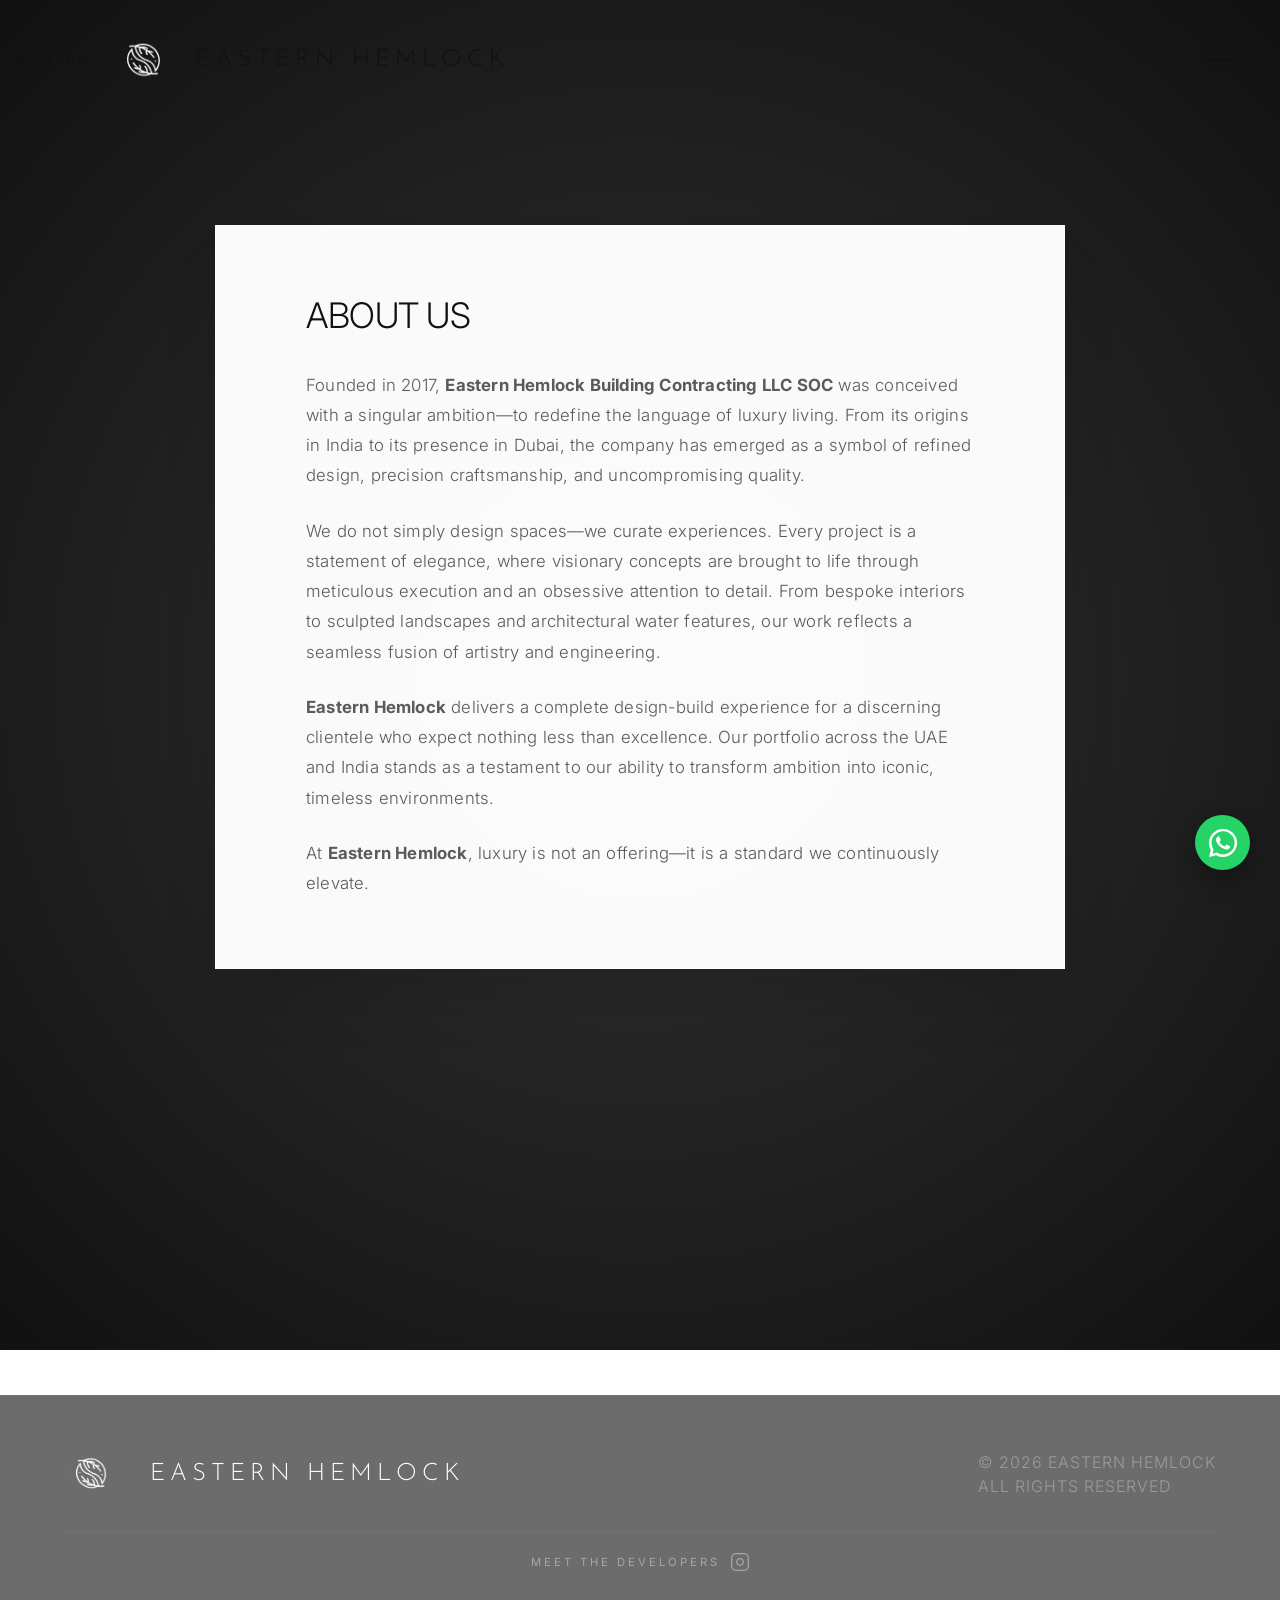
==== commit dc68a1ec: "33commit" ====
--- a/about.html
+++ b/about.html
@@ -3,7 +3,8 @@
 <head>
     <meta charset="UTF-8">
     <meta name="viewport" content="width=device-width, initial-scale=1.0">
-    <title>Our Story | EASTERN HEMLOCK</title>
+    <title>Our Story - Luxury Interior & Landscape | EASTERN HEMLOCK</title>
+    <meta name="description" content="Discover the story of Eastern Hemlock, Dubai's premier luxury interior, landscape, and pool design firm crafting elegant and transformative living spaces.">
     <link rel="preconnect" href="https://fonts.googleapis.com">
     <link rel="preconnect" href="https://fonts.gstatic.com" crossorigin>
     <link href="https://fonts.googleapis.com/css2?family=Inter:wght@200;300;400;500&family=Playfair+Display:ital,wght@0,400;0,600;1,400&family=Josefin+Sans:wght@100;200;300&display=swap" rel="stylesheet">
@@ -128,7 +129,7 @@
         <!-- Floating Content Box -->
         <div class="container" style="position: relative; z-index: 10; padding-top: 25vh; padding-bottom: 25vh; display: flex; justify-content: center;">
             <div class="story-content-box" style="background: rgba(255, 255, 255, 0.98); padding: 70px 90px; max-width: 850px; box-shadow: 0 35px 60px -15px rgba(0,0,0,0.15); border: 1px solid rgba(255,255,255,0.4);">
-                <h2 style="font-size: 2.2rem; color: #111; margin-bottom: 35px; font-weight: 300; letter-spacing: -0.5px;">About us</h2>
+                <h1 style="font-size: 2.2rem; color: #111; margin-bottom: 35px; font-weight: 300; letter-spacing: -0.5px;">About us</h1>
                 
                 <p style="font-size: 1.05rem; color: #333; line-height: 1.8; margin-bottom: 25px; letter-spacing: 0.2px;">Founded in 2017, <strong>Eastern Hemlock Building Contracting LLC SOC</strong> was conceived with a singular ambition—to redefine the language of luxury living. From its origins in India to its presence in Dubai, the company has emerged as a symbol of refined design, precision craftsmanship, and uncompromising quality.</p>
                 
@@ -175,6 +176,8 @@
         });
     </script>
 
+
+
     <footer class="footer-minimal bg-black" style="margin-top: 5vh;">
         <div class="container">
             <div class="footer-flex">
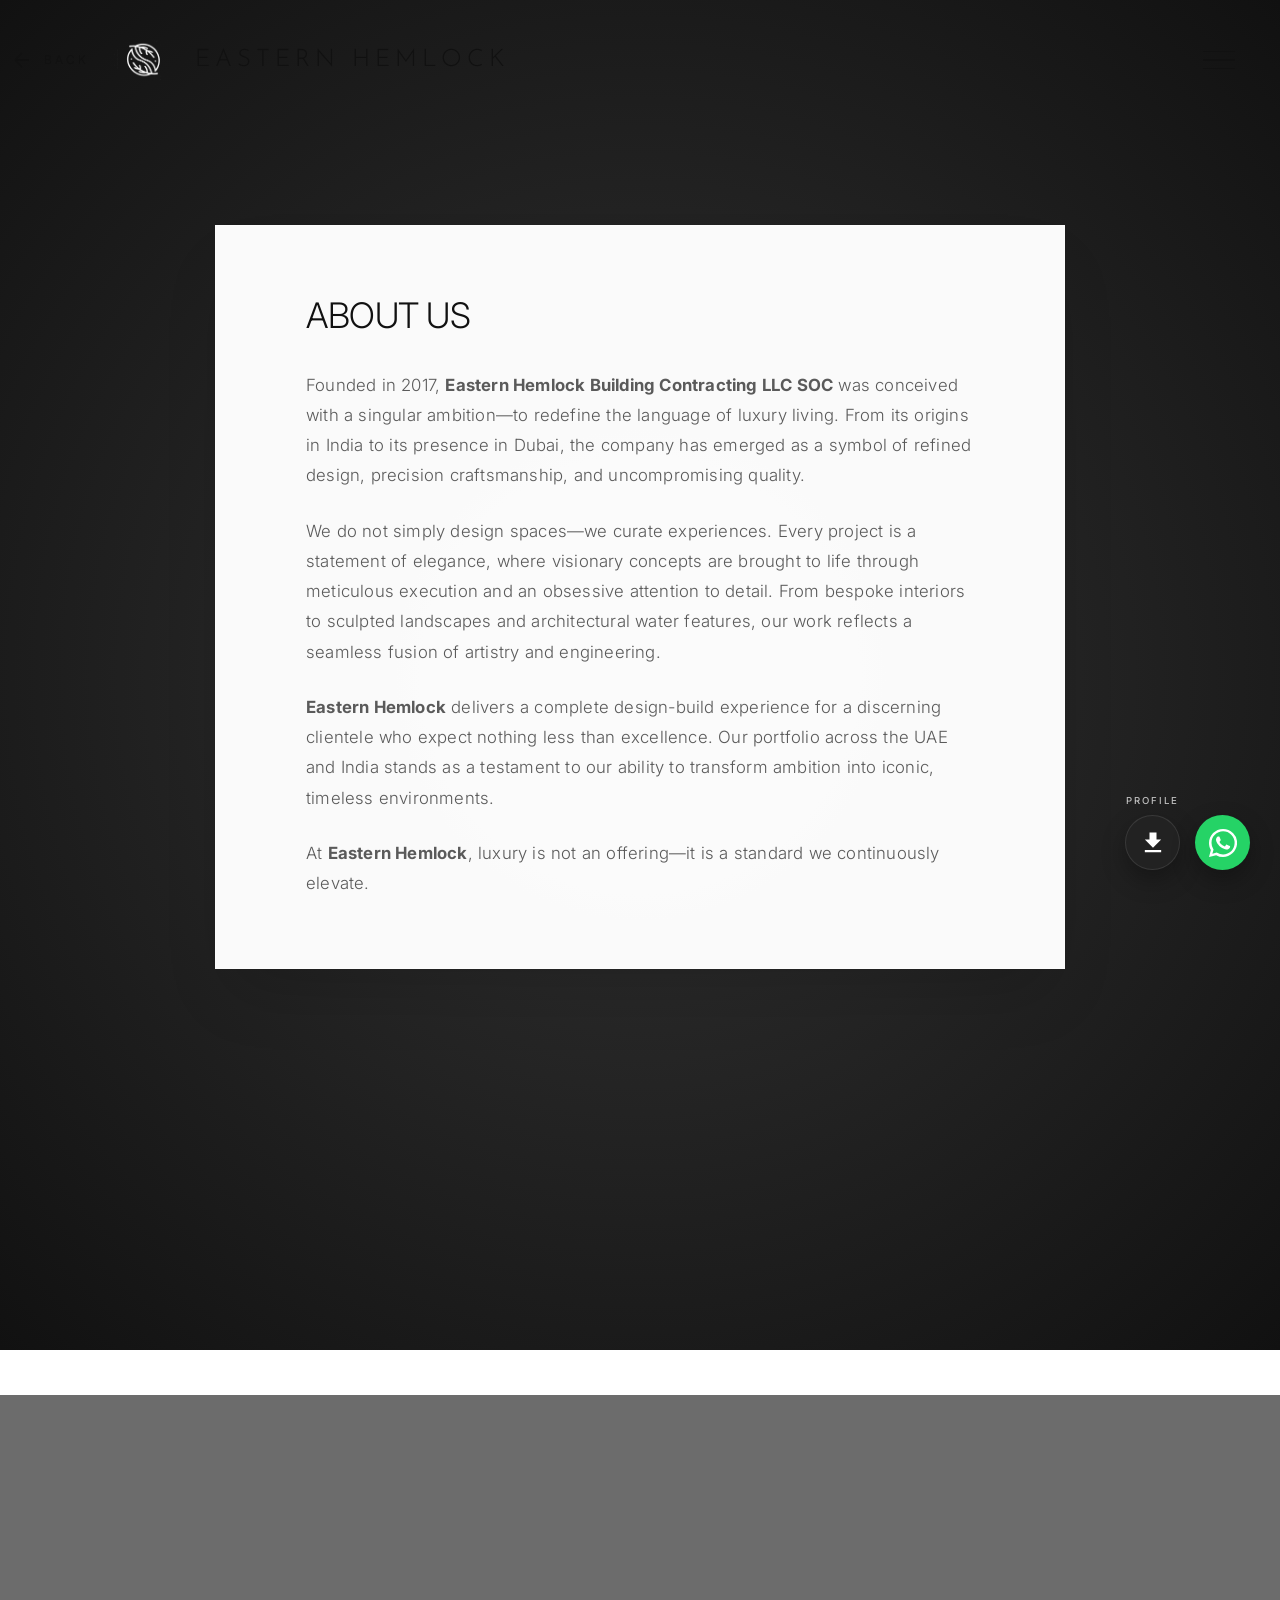
==== commit 30dbe7d9: "38" ====
--- a/about.html
+++ b/about.html
@@ -2,8 +2,12 @@
 <html lang="en">
 <head>
     <meta charset="UTF-8">
+    <meta name="google-site-verification" content="u_OR3-ZoAV7YzQIQqyGQiT-pA9U5Hkxs-60PhbRiQcM" />
     <meta name="viewport" content="width=device-width, initial-scale=1.0">
     <title>Our Story - Luxury Interior & Landscape | EASTERN HEMLOCK</title>
+    <link rel="icon" type="image/png" href="assets/favicon.png?v=3">
+    <link rel="shortcut icon" href="assets/favicon.png?v=3">
+    <link rel="apple-touch-icon" href="assets/favicon.png?v=3">
     <meta name="description" content="Discover the story of Eastern Hemlock, Dubai's premier luxury interior, landscape, and pool design firm crafting elegant and transformative living spaces.">
     <link rel="preconnect" href="https://fonts.googleapis.com">
     <link rel="preconnect" href="https://fonts.gstatic.com" crossorigin>
@@ -122,7 +126,7 @@
         <!-- Premium Scrolling Background Wrapper -->
         <div style="position: absolute; top: 0; left: 0; width: 100%; height: 100%; overflow: hidden; z-index: 0;">
             <div class="story-3d-bg" style="position: absolute; top: -20%; left: 0; width: 100%; height: 140%; will-change: transform;">
-                <img src="https://images.unsplash.com/photo-1600585154340-be6161a56a0c?auto=format&fit=crop&w=1920&q=80" alt="Resort Luxury Exterior" style="width: 100%; height: 100%; object-fit: cover; will-change: transform;">
+                <img src="https://images.unsplash.com/photo-1600585154340-be6161a56a0c?auto=format&fit=crop&w=1920&q=80" alt="Eastern Hemlock Luxury Villa Architecture Resort Style Exterior" style="width: 100%; height: 100%; object-fit: cover; will-change: transform;" loading="lazy">
             </div>
         </div>
 
@@ -198,6 +202,12 @@
     </footer>
     <script src="main.js"></script>
     <!-- WhatsApp Floating Button -->
+    <!-- Floating Actions -->
+    <a href="assets/Eastern_Hemlock_Company_Profile.pdf" download class="dl-floating-btn" title="Download Brochure">
+        <span class="dl-label">Profile</span>
+        <svg viewBox="0 0 24 24"><path d="M19 9h-4V3H9v6H5l7 7 7-7zM5 18v2h14v-2H5z"/></svg>
+    </a>
+    
     <a href="https://wa.me/9718004365625" class="whatsapp-btn" target="_blank" aria-label="Chat on WhatsApp">
         <svg xmlns="http://www.w3.org/2000/svg" width="32" height="32" viewBox="0 0 24 24" fill="white"><path d="M17.472 14.382c-.297-.149-1.758-.867-2.03-.967-.273-.099-.471-.148-.67.15-.197.297-.767.966-.94 1.164-.173.199-.347.223-.644.075-.297-.15-1.255-.463-2.39-1.475-.883-.788-1.48-1.761-1.653-2.059-.173-.297-.018-.458.13-.606.134-.133.298-.347.446-.52.149-.174.198-.298.298-.497.099-.198.05-.371-.025-.52-.075-.149-.669-1.612-.916-2.207-.242-.579-.487-.5-.669-.51-.173-.008-.371-.01-.57-.01-.198 0-.52.074-.792.372-.272.297-1.04 1.016-1.04 2.479 0 1.462 1.065 2.875 1.213 3.074.149.198 2.096 3.2 5.077 4.487.709.306 1.262.489 1.694.625.712.227 1.36.195 1.871.118.571-.085 1.758-.719 2.006-1.413.248-.694.248-1.289.173-1.413-.074-.124-.272-.198-.57-.347m-5.421 7.403h-.004a9.87 9.87 0 01-5.031-1.378l-.361-.214-3.741.982.998-3.648-.235-.374a9.86 9.86 0 01-1.51-5.26c.001-5.45 4.436-9.884 9.888-9.884 2.64 0 5.122 1.03 6.988 2.898a9.825 9.825 0 012.893 6.994c-.003 5.45-4.437 9.884-9.885 9.884m8.413-18.297A11.815 11.815 0 0012.05 0C5.414 0 .018 5.393 0 12.03c0 2.123.553 4.197 1.605 6.046L0 24l6.117-1.605A11.803 11.803 0 0012.043 24h.008c6.635 0 12.03-5.393 12.033-12.03a11.75 11.75 0 00-3.518-8.484l-.001-.001z"/></svg>
     </a>
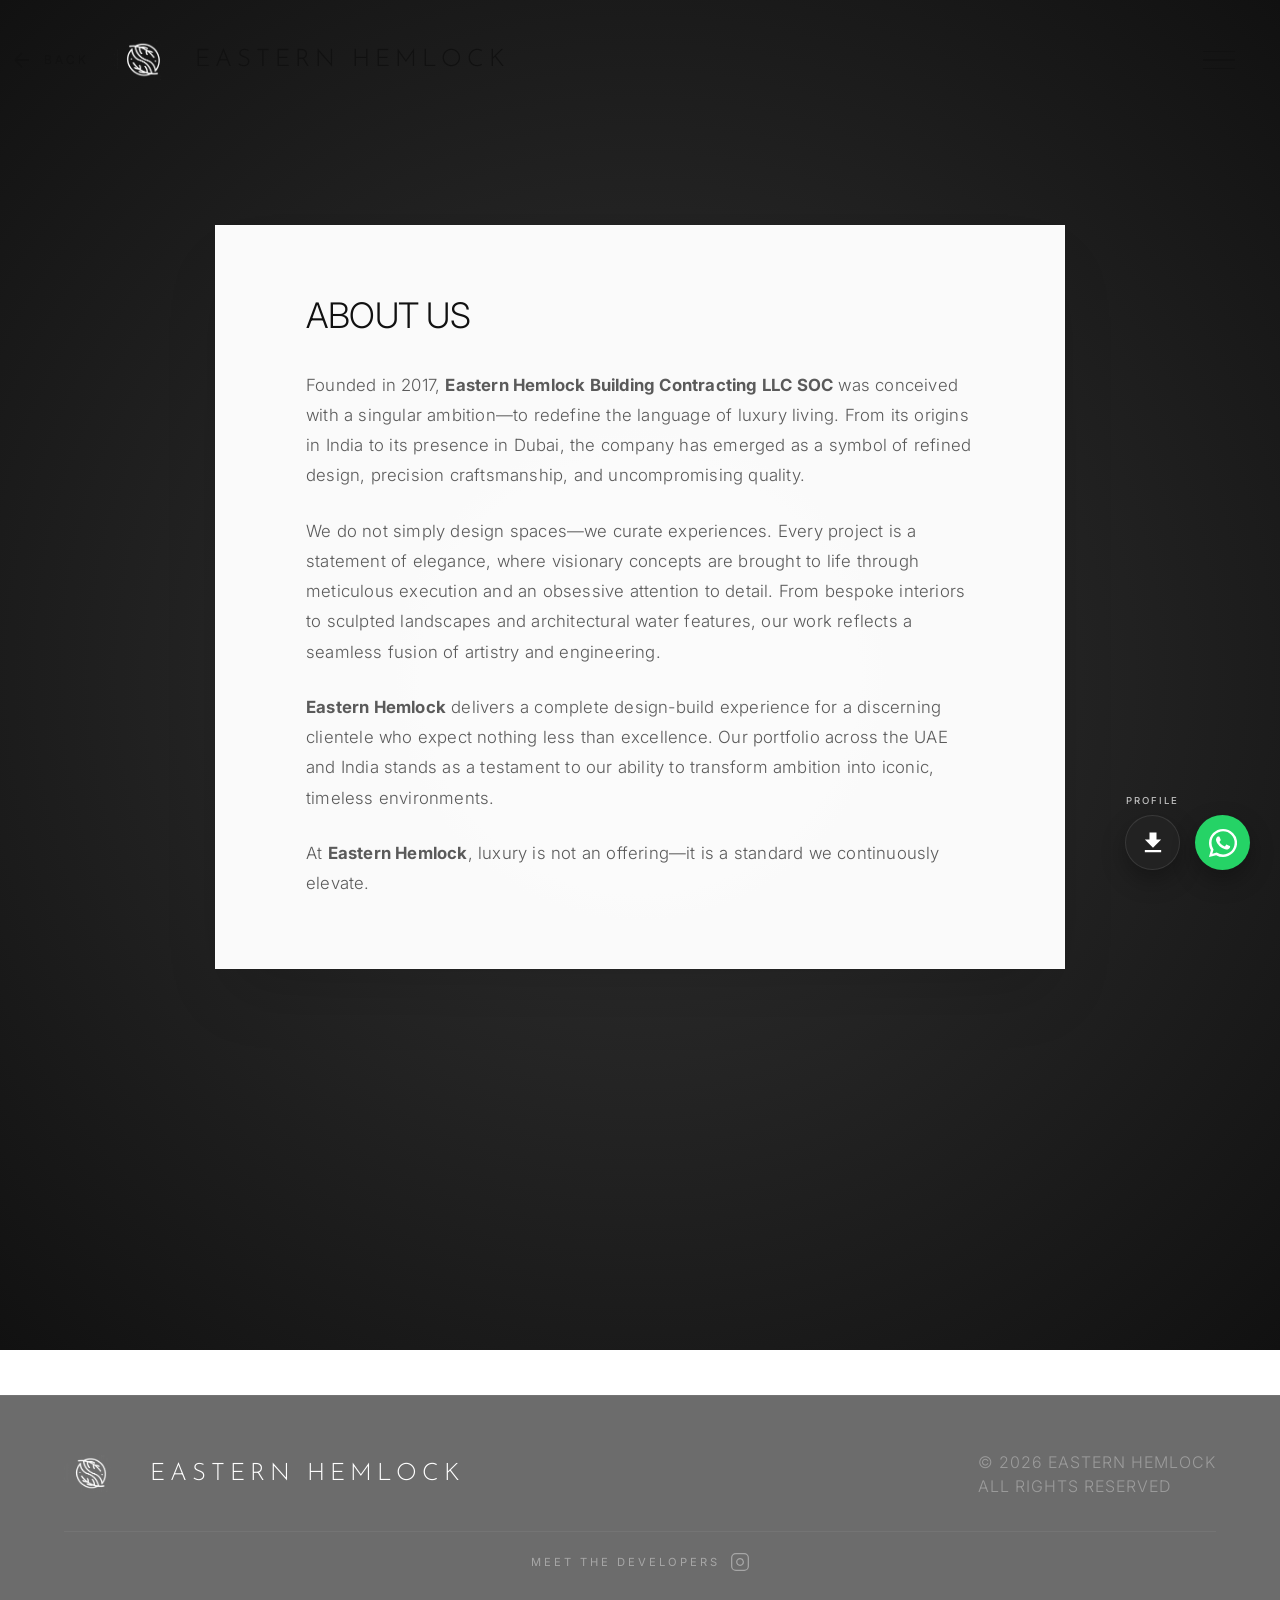
==== commit 6221de5d: "39" ====
--- a/about.html
+++ b/about.html
@@ -203,7 +203,7 @@
     <script src="main.js"></script>
     <!-- WhatsApp Floating Button -->
     <!-- Floating Actions -->
-    <a href="assets/Eastern_Hemlock_Company_Profile.pdf" download class="dl-floating-btn" title="Download Brochure">
+    <a href="assets/profile.pdf" target="_blank" rel="noopener noreferrer" type="application/pdf" class="dl-floating-btn" title="View Profile">
         <span class="dl-label">Profile</span>
         <svg viewBox="0 0 24 24"><path d="M19 9h-4V3H9v6H5l7 7 7-7zM5 18v2h14v-2H5z"/></svg>
     </a>
